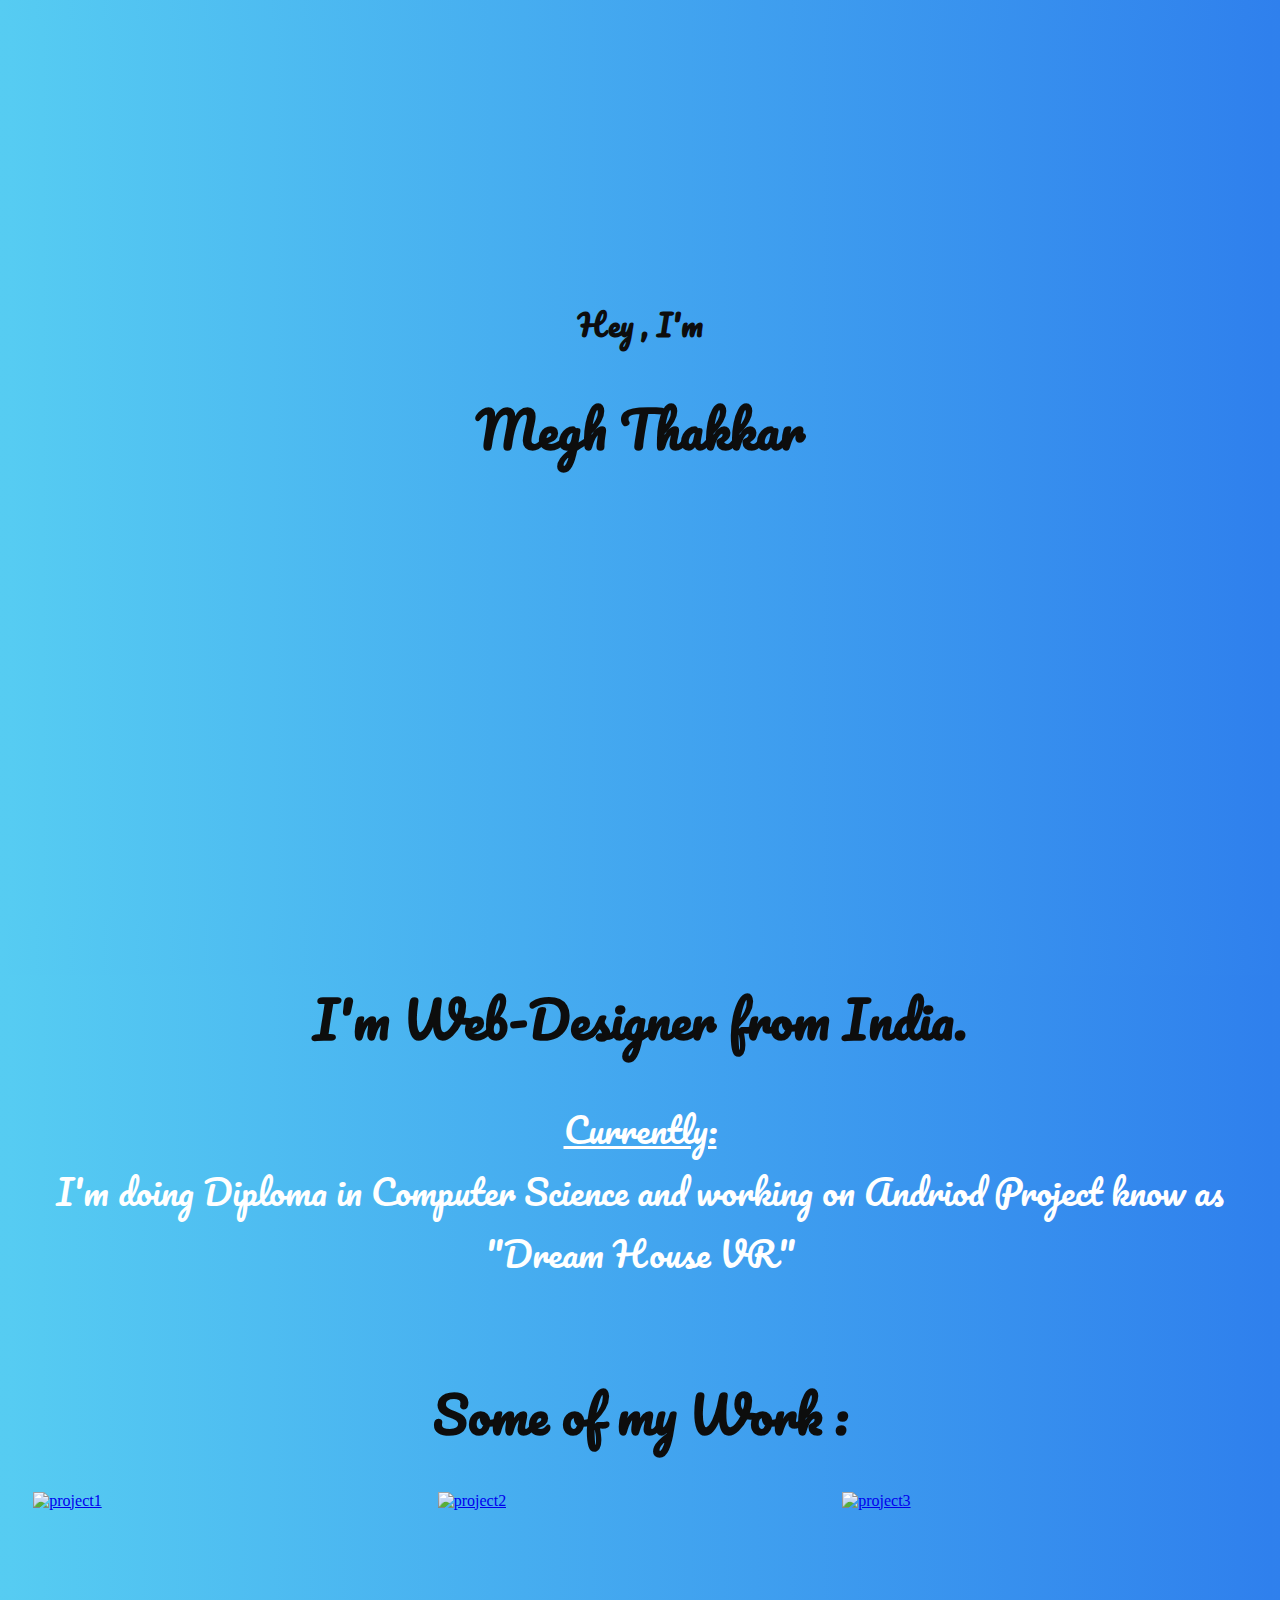
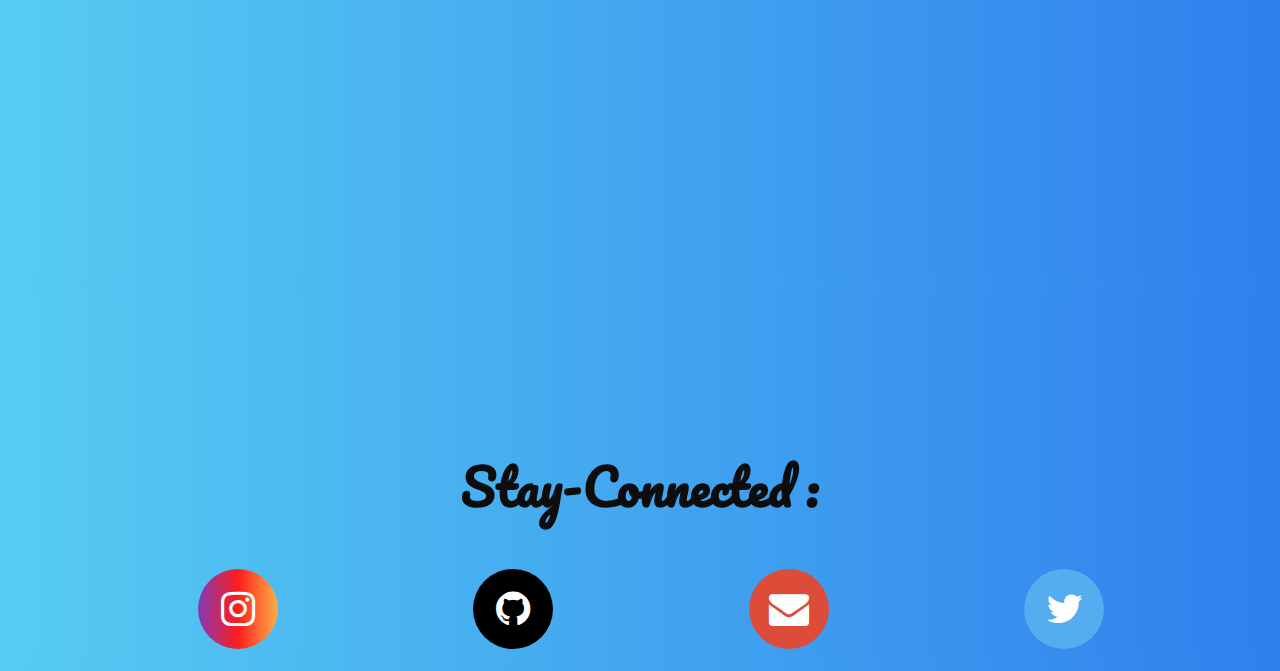
==== index.html @ 0ae3341e "Add files via upload" ====
<!DOCTYPE html>
<html>

<head>
	<!--Author:Megh Thakkar-->
	<!---version 1.0.0.0-->
	<meta name="keyword" content="megh,megh thakkar,Megh,Megh thakkar">
	<meta name="viewport" content="width=device-width, initial-scale=1.0 , user-scalable=no">
	<link rel="icon" href="https://raw.githubusercontent.com/meghthakkar98/aboutme/gh-pages/megh.png">
	<link rel="stylesheet" href="https://cdnjs.cloudflare.com/ajax/libs/font-awesome/4.7.0/css/font-awesome.min.css">
	<link href="https://fonts.googleapis.com/css?family=Open+Sans:300i|Pacifico|Source+Sans+Pro:600i" rel="stylesheet">
	<title> Megh Thakkar - Web Designer</title>
	<link rel="stylesheet" type="text/css"  media="screen and (min-width:960px)" href="style.css">
</head>

<body>
	<div class="sectOne sect"> 
		<div>
			<h1 class="myneH">Hey , I'm</h1>
			<h1 class="myneN">Megh Thakkar</h1>
		</div>
	</div>	
	 <div class="subSect">
		<h1 class="h1">I'm Web-Designer from India.</h1>
		<p class="info"><u>Currently:</u> <br>I'm doing Diploma in Computer Science and working on Andriod Project know as "Dream House VR"</p><br>

		<h1 class="h1">Some of my Work :</h1>
			
		<div class="pro">
  			<a target="_blank" href="https://meghthakkar98.github.io/LasVegas/">
      			<img class="img" src="https://s33.postimg.org/n5xy8mdu7/img1.png" alt="project1">
      		</a>	
  			<div class="over">
    			<div class="text">Blog</div>
  			</div>
		</div>
		
		<div class="pro">
  			<a target="_blank" href="http://neptunetelecom.co/">
      			<img class="img" src="https://s33.postimg.org/i7afu3hr3/img2.png" alt="project2">
  			</a>
  			<div class="over">
    			<div class="text">Project 1</div>
  			</div>
		</div>	

		<div class="pro">
  			<a target="_blank" href="https://meghthakkar98.github.io/LasVegas/">
    			<img class="img" src="https://s33.postimg.org/x8cqavngv/img3.png" alt="project3">
  			</a>
  			<div class="over">
    			<div class="text">About Me</div>
  			</div>
		</div>	
	</div>		
	<br>
		
    	<div class="subSect1" ><br><br>
    		<h1 class="hd2">Stay-Connected :</h1>
    		<div class="icon">
				<a class="icon fa fa-instagram" href="https://www.instagram.com/meghjt/?hl=en" title="Follow"></a> 
				<a class="icon fa fa-github" href="https://github.com/meghthakkar98?tab=repositories" title="see it"><a>
				<a class="icon fa fa-envelope" href="mailto:meghthakkar98@gmail.com" title="Mail me"></a>
				<a class="icon fa fa-twitter" href="https://twitter.com/meghthakkar12" title="Follow"></a>
			</div>
		</div>


		</div><br>
</body>

</html>
---- style.css ----
*
{
	margin:auto;
}
html,body
{
	height: 100%;
	background: linear-gradient(to right, #56ccf2, #2f80ed);
}
.sect
{
	height: 100%;
	background-size: cover;
	background-repeat: no-repeat;
	background-attachment: fixed; 
	background-position: center;
}

.subSect
{
	height: 100%;
	background: linear-gradient(to right, #56ccf2, #2f80ed);
}
.subSect1
{
	height: 40%;
	background: linear-gradient(to right, #56ccf2, #2f80ed);
}

.sectOne
{
	background-image: url("https://s1.postimg.org/1d6dr0kn1b/my2-min-min-min.jpg");
}

.fa
{
	padding: 20px;
	font-size: 40px;
	width: 40px;
	text-align: center;
	text-decoration: none;
	margin: 5px 2px;
	border-radius: 50%;
	margin-left: 15%;
}

.fa:hover
{
	opacity: 0.6;
	cursor: pointer;
}

.fa-github 
{
	background: #000000;
 	color: white;
}

.fa-twitter 
{
 	background: #55ACEE;
 	color: white;
}

.fa-instagram 
{
  	background: linear-gradient(to right, #833ab4, #fd1d1d, #fcb045);
 	color: white;
}

.fa-envelope 
{
 	background: #dd4b39;
 	color: white;
}

.myneH
{
	font-family: font-family: 'Open Sans', sans-serif;
	font-family: 'Pacifico', cursive;
	font-size:30px;
	color: #0d0d0d;
	text-align: center;
	padding-top: 22%;
}

.myneN
{
	font-family: 'Source Sans Pro', sans-serif;
	font-family: 'Pacifico', cursive;
	font-size:50px;
	color: #0d0d0d;
	text-align: center;
}

.p1
{
	font-family: 'Open Sans', sans-serif;
	color: #404040;
	font-size:18px;
	width: 25%;
	padding: 2%;
}

.h1
{
	font-family: 'Pacifico', cursive;
	font-size: 50px;
	text-align: center;
	color: #0d0d0d;
}

.hd2
{
	font-family: 'Pacifico', cursive;
	font-size: 50px;
	text-align: center;
	color: #0d0d0d;
	margin-top: 9%;	
}

.info
{
	font-family: 'Pacifico', cursive;
	font-size: 35px;
	text-align: center;
	color: #ffffff;
}

/* images 	*/

.pro 
{
	margin-left:2%;
 	position: relative;
 	width: 30%;
	float:left
}

.img 
{
 	display: in-block;
 	width: 100%;
 	height: auto;
}

.over 
{
 	position: absolute;
 	bottom: 0;
 	left: 0;
 	right: 0;
 	background-color: #ffffff;
 	overflow: hidden;
 	width: 0;
 	height: 100%;
 	transition: .5s ease;
 	opacity: 0.9;
}

.pro:hover .over
{
 	width: 100%;
}

.text 
{
 	white-space: nowrap; 
 	color: #000000;
 	font-size: 40px;
 	position: absolute;
  	overflow: hidden;
  	top: 50%;
  	left: 50%;
  	transform: translate(-50%, -50%);
  	font-family:  'Pacifico', cursive;
}
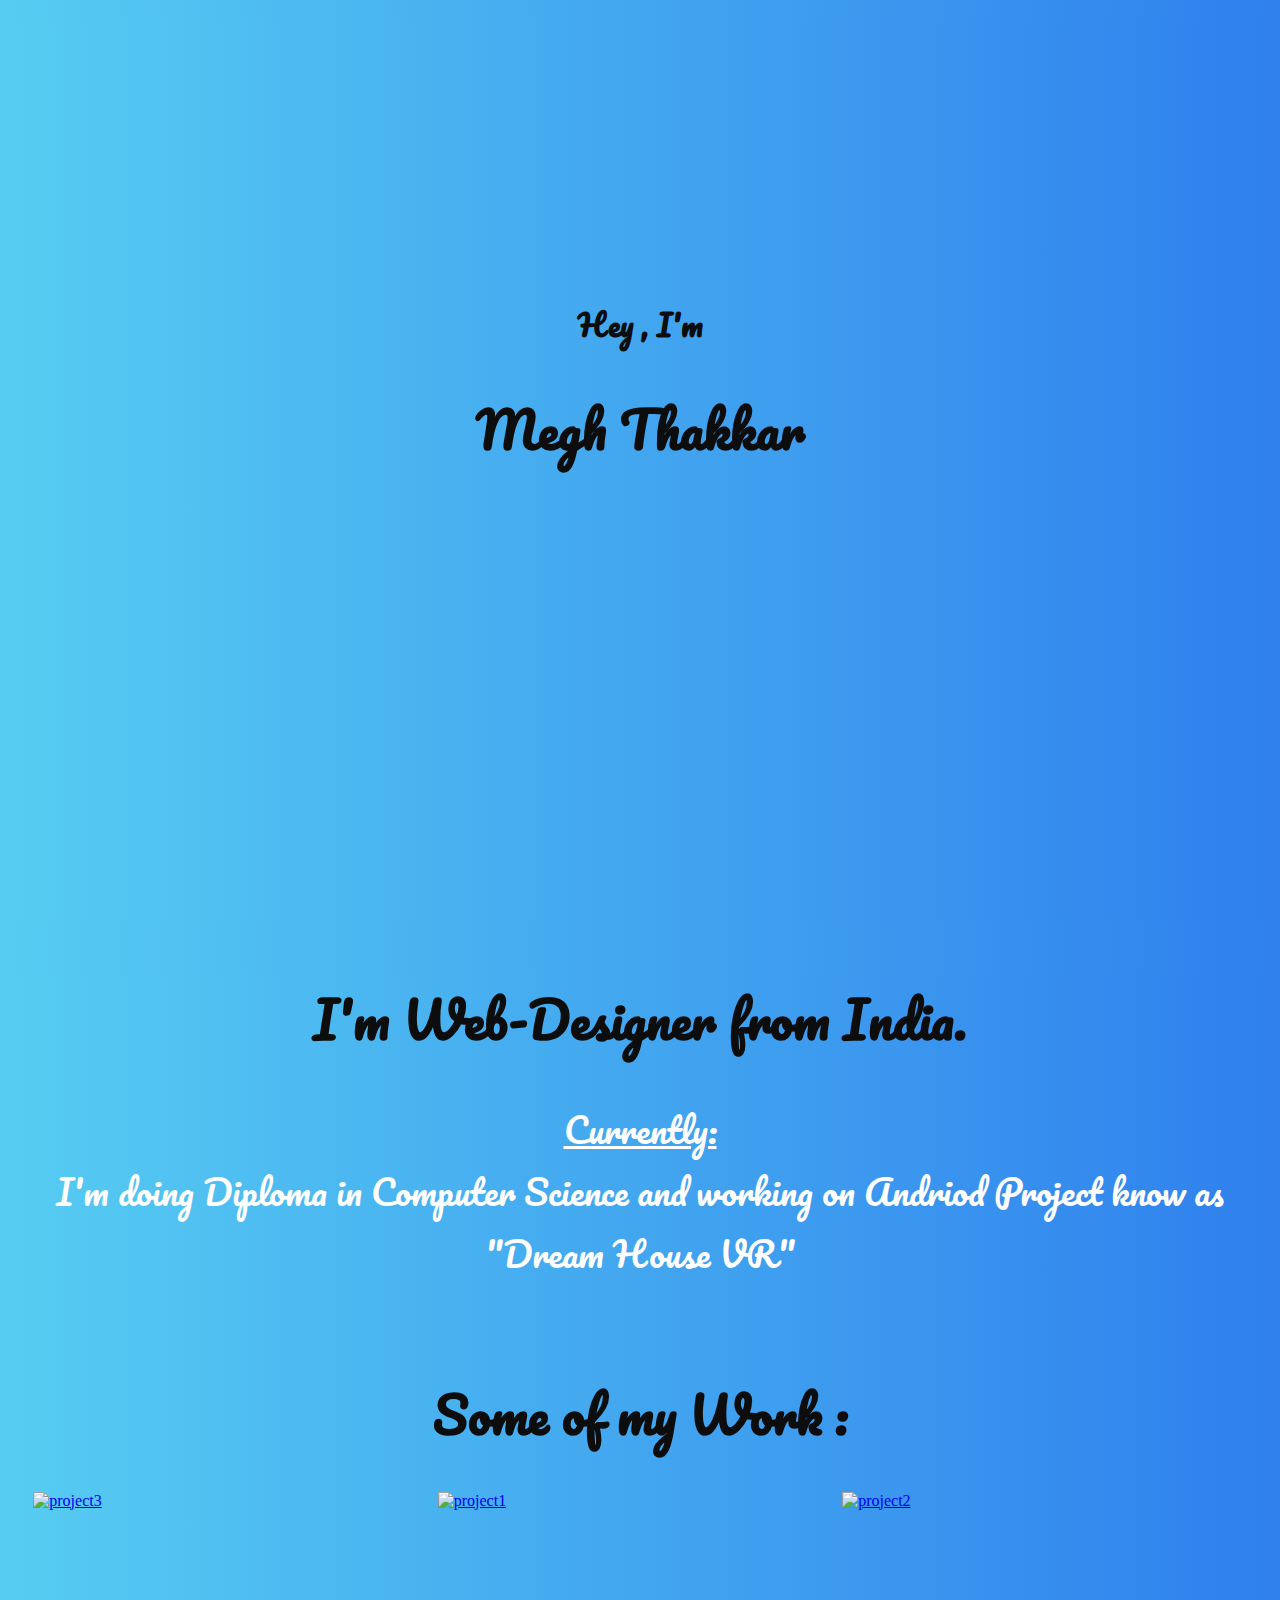
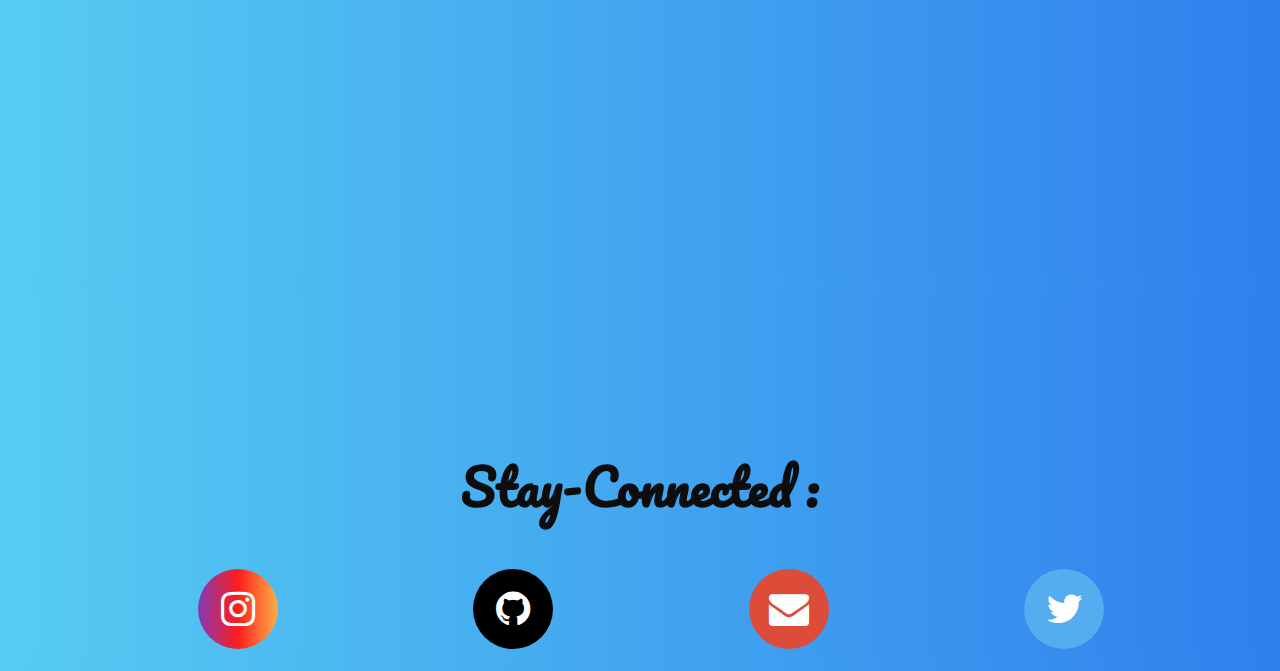
==== commit b4c02d9a: "Update index.html" ====
--- a/index.html
+++ b/index.html
@@ -10,29 +10,37 @@
 	<link rel="stylesheet" href="https://cdnjs.cloudflare.com/ajax/libs/font-awesome/4.7.0/css/font-awesome.min.css">
 	<link href="https://fonts.googleapis.com/css?family=Open+Sans:300i|Pacifico|Source+Sans+Pro:600i" rel="stylesheet">
 	<title> Megh Thakkar - Web Designer</title>
+	<link rel="stylesheet" type="text/css"  media="screen and (min-width:0px) and (max-width:959px)" href="small.css">
 	<link rel="stylesheet" type="text/css"  media="screen and (min-width:960px)" href="style.css">
 </head>
 
 <body>
 	<div class="sectOne sect"> 
-		<div>
 			<h1 class="myneH">Hey , I'm</h1>
 			<h1 class="myneN">Megh Thakkar</h1>
-		</div>
 	</div>	
 	 <div class="subSect">
 		<h1 class="h1">I'm Web-Designer from India.</h1>
 		<p class="info"><u>Currently:</u> <br>I'm doing Diploma in Computer Science and working on Andriod Project know as "Dream House VR"</p><br>
 
 		<h1 class="h1">Some of my Work :</h1>
-			
+		
 		<div class="pro">
+  			<a target="_blank" href="https://meghthakkar98.github.io/about/">
+    			<img class="img" src="https://s33.postimg.org/x8cqavngv/img3.png" alt="project3">
+  			</a>
+  			<div class="over">
+    			<div class="text">About me</div>
+  			</div>
+		</div>	
+
+		<div class="pro">
+			<div class="over">
+    			<div class="text">Blog</div>
+  			</div>
   			<a target="_blank" href="https://meghthakkar98.github.io/LasVegas/">
       			<img class="img" src="https://s33.postimg.org/n5xy8mdu7/img1.png" alt="project1">
       		</a>	
-  			<div class="over">
-    			<div class="text">Blog</div>
-  			</div>
 		</div>
 		
 		<div class="pro">
@@ -44,14 +52,6 @@
   			</div>
 		</div>	
 
-		<div class="pro">
-  			<a target="_blank" href="https://meghthakkar98.github.io/LasVegas/">
-    			<img class="img" src="https://s33.postimg.org/x8cqavngv/img3.png" alt="project3">
-  			</a>
-  			<div class="over">
-    			<div class="text">About Me</div>
-  			</div>
-		</div>	
 	</div>		
 	<br>
 		
@@ -69,4 +69,4 @@
 		</div><br>
 </body>
 
-</html>+</html>
--- a/small.css
+++ b/small.css
@@ -0,0 +1,212 @@
+*
+{
+	margin:auto;
+}
+html,body
+{
+	height: 100%;
+	background: linear-gradient(to right, #56ccf2, #2f80ed);
+}
+.sect
+{
+	height: 90%;
+	background-size: cover;
+	background-repeat: no-repeat;
+	background-attachment: fixed; 
+	background-position: center;
+}
+
+.subSect
+{
+	height: 100%;
+	background: linear-gradient(to right, #56ccf2, #2f80ed);
+}
+.subSect1
+{
+	height: 35%;
+	background: linear-gradient(to right, #56ccf2, #2f80ed);
+}
+
+.sectOne
+{
+	background-image: url("https://s8.postimg.org/8eam38gsl/pic2.png");
+}
+
+.myneH
+{
+	font-family: font-family: 'Open Sans', sans-serif;
+	font-family: 'Pacifico', cursive;
+	font-size:30px;
+	color: #0099ff;
+	text-align: center;
+	padding-top: 100%;
+	margin-right: 4%;
+}
+
+.myneN
+{
+	font-family: 'Source Sans Pro', sans-serif;
+	font-family: 'Pacifico', cursive;
+	font-size:30px;
+	color: #0099ff;
+	text-align: center;
+	margin-right: 4%;
+}
+
+
+.h1
+{
+	font-family: 'Pacifico', cursive;
+	font-size: 20px;
+	text-align: center;
+	color: #0d0d0d;
+}
+
+.hd2
+{
+	font-family: 'Pacifico', cursive;
+	font-size: 25px;
+	text-align: center;
+	color: #0d0d0d;
+	padding-top: 5%;	
+}
+
+.fa
+{
+	padding: 10px;
+	font-size: 20px;
+	width: 20px;
+	text-align: center;
+	text-decoration: none;
+	margin: 5px 2px;
+	border-radius: 50%;
+	margin-left: 9%;
+}
+
+@media only screen and (min-width: 0px)  and (max-width: 359px)
+{
+	.fa
+	{
+		margin-left: 9%;
+	}
+}
+
+@media only screen and (min-width: 360px) and (max-width: 413px)
+{
+	.fa
+	{
+		margin-left: 10%;
+	}	
+}
+
+@media only screen and (min-width: 414px) and (max-width: 767px)
+{
+	.fa
+	{
+		margin-left: 11%;
+	}
+}
+
+@media only screen and (max-width: 324px)
+{
+	.hd2
+	{
+		padding-top: 22%;
+	}
+
+}
+
+
+.fa-github 
+{
+	background: #000000;
+ 	color: white;
+}
+
+.fa-twitter 
+{
+ 	background: #55ACEE;
+ 	color: white;
+}
+
+.fa-instagram 
+{
+  	background: linear-gradient(to right, #833ab4, #fd1d1d, #fcb045);
+ 	color: white;
+}
+
+.fa-envelope 
+{
+ 	background: #dd4b39;
+ 	color: white;
+}
+
+.p1
+{
+	font-family: 'Open Sans', sans-serif;
+	color: #404040;
+	font-size:18px;
+	width: 25%;
+	padding: 2%;
+}
+
+.info
+{
+	font-family: 'Pacifico', cursive;
+	font-size:18px;
+	text-align: center;
+	color: #ffffff;
+}
+
+/* images 	*/
+
+.pro 
+{
+	margin-left:25%;
+	margin-top: 8%;
+ 	position: relative;
+ 	width: 50%;
+	float:left
+}
+
+.img 
+{
+ 	display: block;
+ 	width: 100%;
+ 	height: auto;
+ 	border-radius: 10%;
+}
+
+.over 
+{
+ 	position: absolute;
+ 	bottom: 0;
+ 	left: 0;
+ 	right: 0;
+ 	background-color: #ffffff;
+ 	overflow: hidden;
+ 	width: 0;
+ 	height: 100%;
+ 	transition: .5s ease;
+}
+
+.pro .over
+{
+	opacity: 0.4;
+ 	width: 100%;
+ 	border-radius: 10%;
+}
+
+.text 
+{
+ 	white-space: nowrap; 
+ 	color: #000000;
+ 	font-size: 25px;
+ 	font-style:bold;
+ 	position: absolute;
+  	overflow: hidden;
+  	top: 50%;
+  	left: 50%;
+  	transform: translate(-50%, -50%);
+  	font-family:  'Pacifico', cursive;
+}	
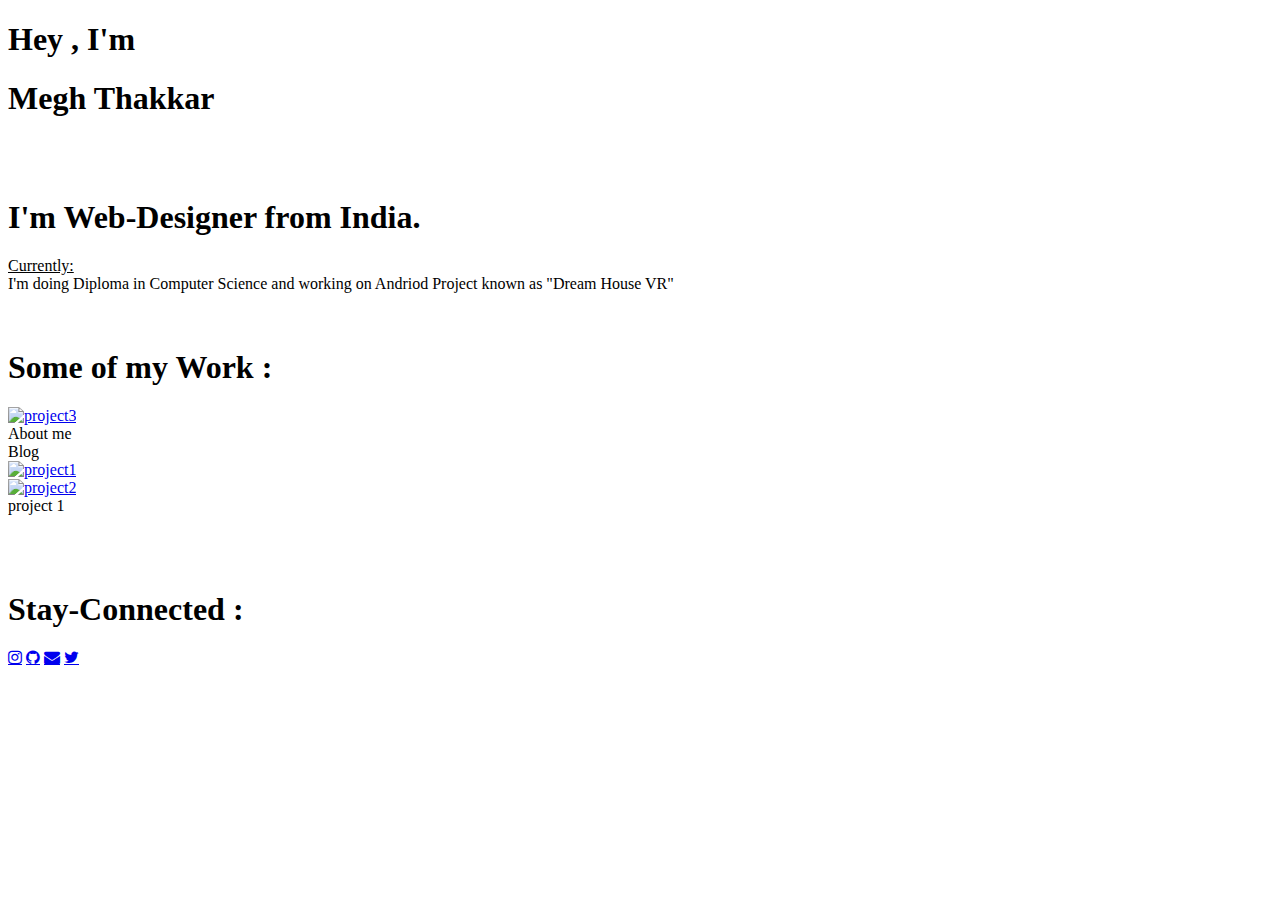
==== commit f5d70110: "Update index.html" ====
--- a/index.html
+++ b/index.html
@@ -10,18 +10,185 @@
 	<link rel="stylesheet" href="https://cdnjs.cloudflare.com/ajax/libs/font-awesome/4.7.0/css/font-awesome.min.css">
 	<link href="https://fonts.googleapis.com/css?family=Open+Sans:300i|Pacifico|Source+Sans+Pro:600i" rel="stylesheet">
 	<title> Megh Thakkar - Web Designer</title>
+	<style type="text/css">
+		@media only screen and (min-width: 0px)  and (max-width: 960px)
+		{
+			*
+{
+	margin:auto;
+}
+html,body
+{
+	height: 100%;
+	background: linear-gradient(to right, #56ccf2, #2f80ed);
+}
+.sect
+{
+	height: 100%;
+	background-size: cover;
+	background-repeat: no-repeat;
+	background-attachment: fixed; 
+	background-position: center;
+}
+
+.subSect
+{
+	height: 100%;
+	background: linear-gradient(to right, #56ccf2, #2f80ed);
+}
+.subSect1
+{
+	height: 40%;
+	background: linear-gradient(to right, #56ccf2, #2f80ed);
+}
+
+.sectOne
+{
+	background-image: url("https://s8.postimg.org/ksxe3iy05/pic1.png");	
+}
+
+.fa
+{
+	padding: 20px;
+	font-size: 40px;
+	width: 40px;
+	text-align: center;
+	text-decoration: none;
+	margin: 5px 2px;
+	border-radius: 50%;
+	margin-left: 15%;
+}
+
+.fa:hover
+{
+	cursor: pointer;
+	transform: scale(2,2);
+}
+
+.fa-github 
+{
+	background: #000000;
+ 	color: white;
+}
+
+.fa-twitter 
+{
+ 	background: #55ACEE;
+ 	color: white;
+}
+
+.fa-instagram 
+{
+  	background: linear-gradient(to right, #833ab4, #fd1d1d, #fcb045);
+ 	color: white;
+}
+
+.fa-envelope 
+{
+ 	background: #dd4b39;
+ 	color: white;
+}
+
+.myneH
+{
+	font-family: font-family: 'Open Sans', sans-serif;
+	font-family: 'Pacifico', cursive;
+	font-size:30px;
+	color: #f2f2f2;
+	text-align: center;
+	padding-top: 32%;
+	margin-right: 4%;
+}
+
+.myneN
+{
+	font-family: 'Source Sans Pro', sans-serif;
+	font-family: 'Pacifico', cursive;
+	font-size:50px;
+	color: #f2f2f2;
+	text-align: center;
+	margin-right: 4%;
+}
+
+.p1
+{
+	font-family: 'Open Sans', sans-serif;
+	color: #404040;
+	font-size:18px;
+	width: 25%;
+	padding: 2%;
+}
+
+.h1
+{
+	font-family: 'Pacifico', cursive;
+	font-size: 50px;
+	text-align: center;
+	color: #0d0d0d;
+}
+
+.hd2
+{
+	font-family: 'Pacifico', cursive;
+	font-size: 50px;
+	text-align: center;
+	color: #0d0d0d;
+	margin-top: 3%;	
+}
+
+.info
+{
+	font-family: 'Pacifico', cursive;
+	font-size: 30px;
+	text-align: center;
+	color: #ffffff;
+}
+
+/* images 	*/
+
+.pro 
+{
+	margin-left:2%;
+ 	position: relative;
+ 	width: 30%;
+	float:left
+}
+
+.img 
+{
+ 	display: in-block;
+ 	width: 100%;
+ 	height: auto;
+}
+
+
+.text 
+{
+	opacity: 0.8;
+ 	white-space: nowrap; 
+ 	color: #000000;
+ 	font-size: 30px;
+ 	position: absolute;
+  	overflow: hidden;
+  	top: 80%;
+  	left: 50%;
+  	transform: translate(-50%, -50%);
+  	font-family:  'Pacifico', cursive;
+}	
+		}
+	</style>
 	<link rel="stylesheet" type="text/css"  media="screen and (min-width:0px) and (max-width:959px)" href="small.css">
-	<link rel="stylesheet" type="text/css"  media="screen and (min-width:960px)" href="style.css">
 </head>
 
-<body>
-	<div class="sectOne sect"> 
+<body>	
+	<div class="sectOne sect">
 			<h1 class="myneH">Hey , I'm</h1>
 			<h1 class="myneN">Megh Thakkar</h1>
 	</div>	
+	<br>	
 	 <div class="subSect">
 		<h1 class="h1">I'm Web-Designer from India.</h1>
-		<p class="info"><u>Currently:</u> <br>I'm doing Diploma in Computer Science and working on Andriod Project know as "Dream House VR"</p><br>
+		<p class="info"><u>Currently:</u> <br>I'm doing Diploma in Computer Science and working on Andriod Project known as "Dream House VR"</p><br>
 
 		<h1 class="h1">Some of my Work :</h1>
 		
@@ -48,7 +215,7 @@
       			<img class="img" src="https://s33.postimg.org/i7afu3hr3/img2.png" alt="project2">
   			</a>
   			<div class="over">
-    			<div class="text">Project 1</div>
+    			<div class="text">project 1</div>
   			</div>
 		</div>	
 
--- a/small.css
+++ b/small.css
@@ -1,7 +1,8 @@
 *
-{
+{
 	margin:auto;
 }
+
 html,body
 {
 	height: 100%;
@@ -177,31 +178,18 @@
  	border-radius: 10%;
 }
 
-.over 
-{
- 	position: absolute;
- 	bottom: 0;
- 	left: 0;
- 	right: 0;
- 	background-color: #ffffff;
- 	overflow: hidden;
- 	width: 0;
- 	height: 100%;
- 	transition: .5s ease;
-}
-
 .pro .over
 {
-	opacity: 0.4;
- 	width: 100%;
+ 	width: 50%;
  	border-radius: 10%;
 }
 
 .text 
 {
+	opacity: 0.9;
  	white-space: nowrap; 
  	color: #000000;
- 	font-size: 25px;
+ 	font-size: 19px;
  	font-style:bold;
  	position: absolute;
   	overflow: hidden;
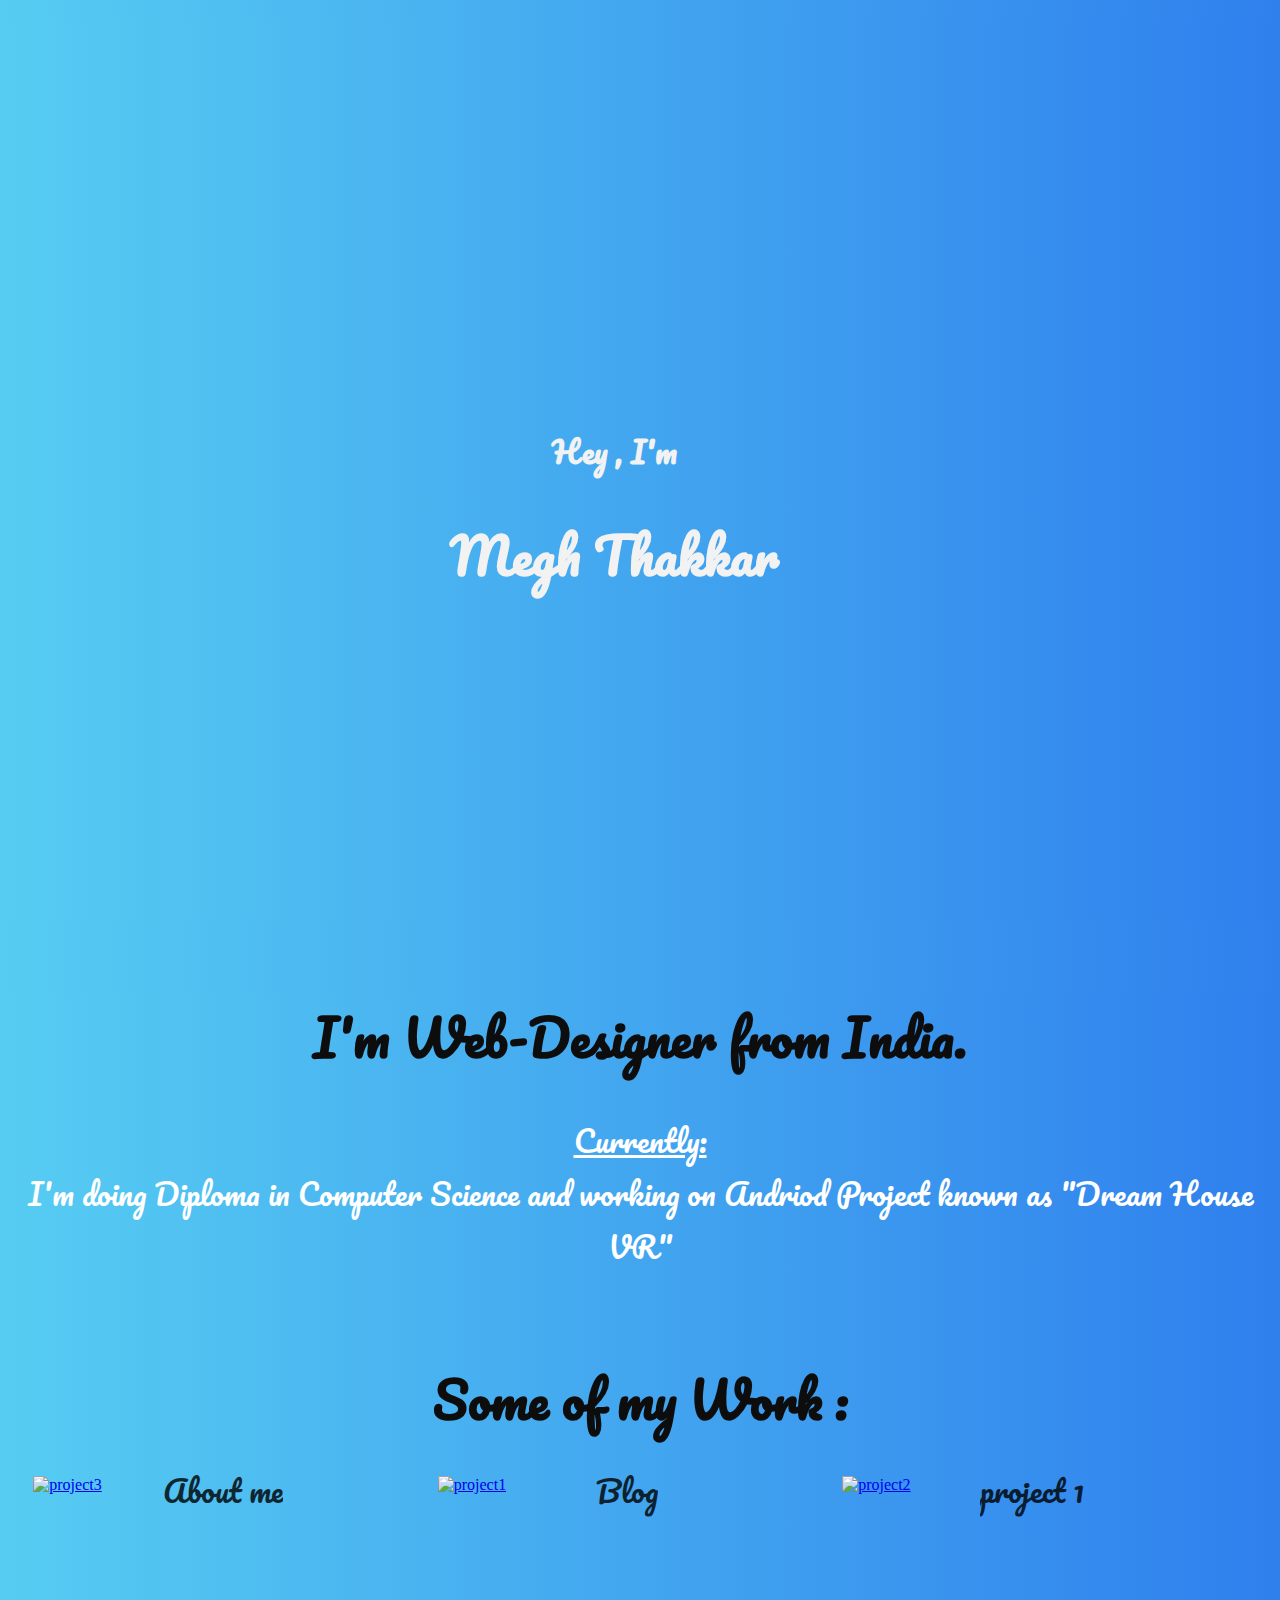
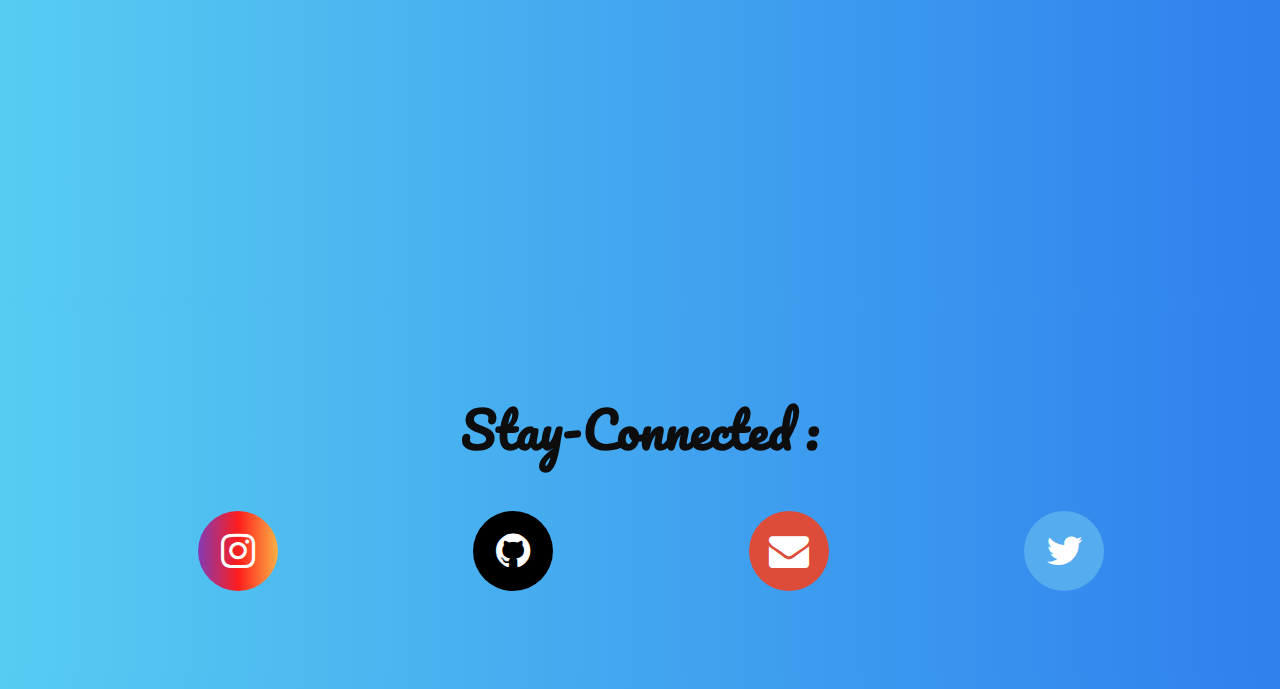
==== commit 64ac015d: "Update index.html" ====
--- a/index.html
+++ b/index.html
@@ -11,7 +11,7 @@
 	<link href="https://fonts.googleapis.com/css?family=Open+Sans:300i|Pacifico|Source+Sans+Pro:600i" rel="stylesheet">
 	<title> Megh Thakkar - Web Designer</title>
 	<style type="text/css">
-		@media only screen and (min-width: 0px)  and (max-width: 960px)
+		@media only screen and (min-width: 960px)
 		{
 			*
 {
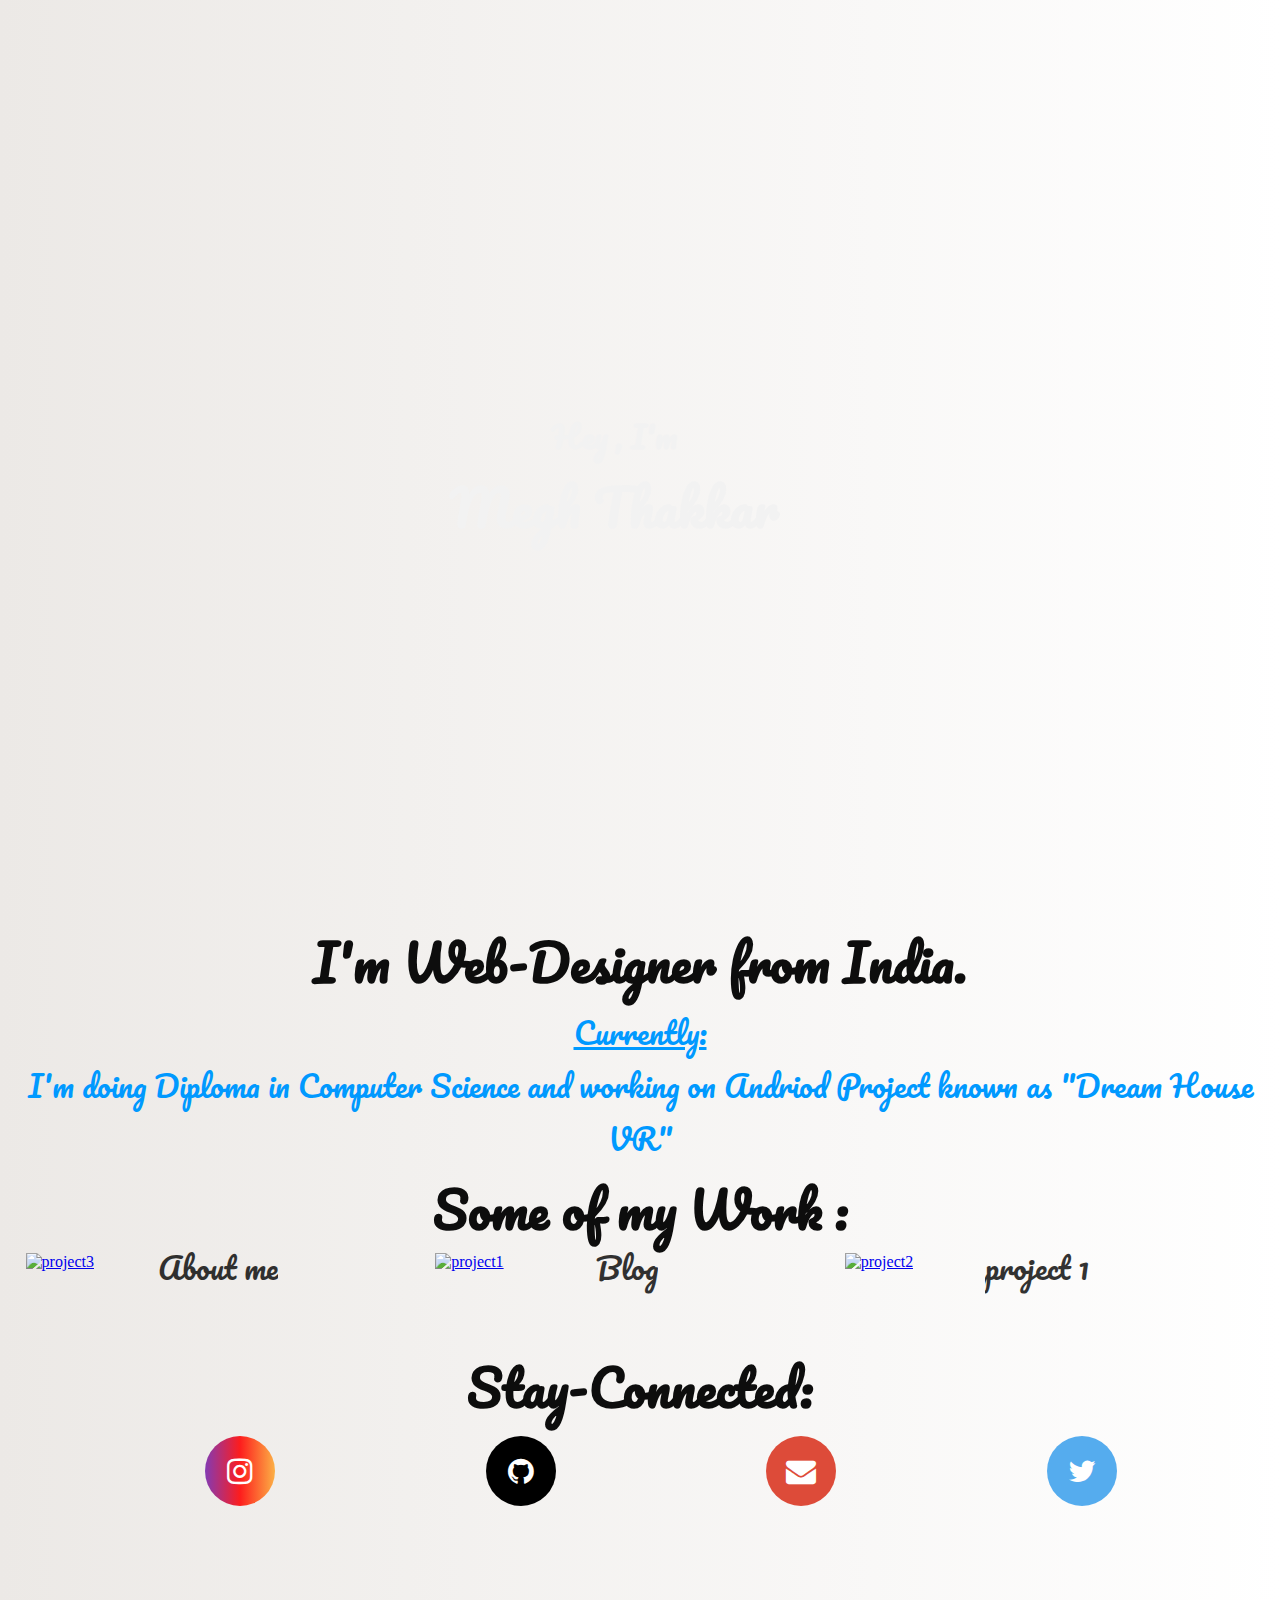
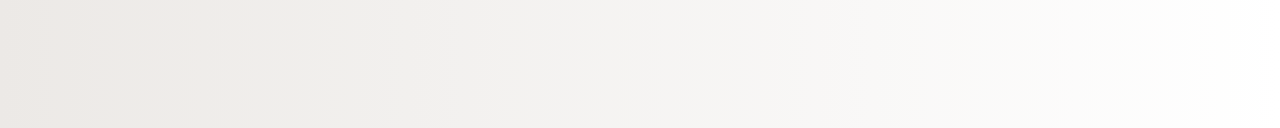
==== commit 18f34c71: "Update index.html" ====
--- a/index.html
+++ b/index.html
@@ -10,173 +10,7 @@
 	<link rel="stylesheet" href="https://cdnjs.cloudflare.com/ajax/libs/font-awesome/4.7.0/css/font-awesome.min.css">
 	<link href="https://fonts.googleapis.com/css?family=Open+Sans:300i|Pacifico|Source+Sans+Pro:600i" rel="stylesheet">
 	<title> Megh Thakkar - Web Designer</title>
-	<style type="text/css">
-		@media only screen and (min-width: 960px)
-		{
-			*
-{
-	margin:auto;
-}
-html,body
-{
-	height: 100%;
-	background: linear-gradient(to right, #56ccf2, #2f80ed);
-}
-.sect
-{
-	height: 100%;
-	background-size: cover;
-	background-repeat: no-repeat;
-	background-attachment: fixed; 
-	background-position: center;
-}
-
-.subSect
-{
-	height: 100%;
-	background: linear-gradient(to right, #56ccf2, #2f80ed);
-}
-.subSect1
-{
-	height: 40%;
-	background: linear-gradient(to right, #56ccf2, #2f80ed);
-}
-
-.sectOne
-{
-	background-image: url("https://s8.postimg.org/ksxe3iy05/pic1.png");	
-}
-
-.fa
-{
-	padding: 20px;
-	font-size: 40px;
-	width: 40px;
-	text-align: center;
-	text-decoration: none;
-	margin: 5px 2px;
-	border-radius: 50%;
-	margin-left: 15%;
-}
-
-.fa:hover
-{
-	cursor: pointer;
-	transform: scale(2,2);
-}
-
-.fa-github 
-{
-	background: #000000;
- 	color: white;
-}
-
-.fa-twitter 
-{
- 	background: #55ACEE;
- 	color: white;
-}
-
-.fa-instagram 
-{
-  	background: linear-gradient(to right, #833ab4, #fd1d1d, #fcb045);
- 	color: white;
-}
-
-.fa-envelope 
-{
- 	background: #dd4b39;
- 	color: white;
-}
-
-.myneH
-{
-	font-family: font-family: 'Open Sans', sans-serif;
-	font-family: 'Pacifico', cursive;
-	font-size:30px;
-	color: #f2f2f2;
-	text-align: center;
-	padding-top: 32%;
-	margin-right: 4%;
-}
-
-.myneN
-{
-	font-family: 'Source Sans Pro', sans-serif;
-	font-family: 'Pacifico', cursive;
-	font-size:50px;
-	color: #f2f2f2;
-	text-align: center;
-	margin-right: 4%;
-}
-
-.p1
-{
-	font-family: 'Open Sans', sans-serif;
-	color: #404040;
-	font-size:18px;
-	width: 25%;
-	padding: 2%;
-}
-
-.h1
-{
-	font-family: 'Pacifico', cursive;
-	font-size: 50px;
-	text-align: center;
-	color: #0d0d0d;
-}
-
-.hd2
-{
-	font-family: 'Pacifico', cursive;
-	font-size: 50px;
-	text-align: center;
-	color: #0d0d0d;
-	margin-top: 3%;	
-}
-
-.info
-{
-	font-family: 'Pacifico', cursive;
-	font-size: 30px;
-	text-align: center;
-	color: #ffffff;
-}
-
-/* images 	*/
-
-.pro 
-{
-	margin-left:2%;
- 	position: relative;
- 	width: 30%;
-	float:left
-}
-
-.img 
-{
- 	display: in-block;
- 	width: 100%;
- 	height: auto;
-}
-
-
-.text 
-{
-	opacity: 0.8;
- 	white-space: nowrap; 
- 	color: #000000;
- 	font-size: 30px;
- 	position: absolute;
-  	overflow: hidden;
-  	top: 80%;
-  	left: 50%;
-  	transform: translate(-50%, -50%);
-  	font-family:  'Pacifico', cursive;
-}	
-		}
-	</style>
+	<link rel="stylesheet" type="text/css"  media="screen and (min-width:960px)" href="style.css">
 	<link rel="stylesheet" type="text/css"  media="screen and (min-width:0px) and (max-width:959px)" href="small.css">
 </head>
 
@@ -186,15 +20,16 @@
 			<h1 class="myneN">Megh Thakkar</h1>
 	</div>	
 	<br>	
-	 <div class="subSect">
+	<div class="subSect">
 		<h1 class="h1">I'm Web-Designer from India.</h1>
-		<p class="info"><u>Currently:</u> <br>I'm doing Diploma in Computer Science and working on Andriod Project known as "Dream House VR"</p><br>
+		<p class="info"><u>Currently:</u> <br>I'm doing Diploma in Computer Science and working on Andriod Project known as "Dream House VR"</p>
+
 
 		<h1 class="h1">Some of my Work :</h1>
 		
 		<div class="pro">
   			<a target="_blank" href="https://meghthakkar98.github.io/about/">
-    			<img class="img" src="https://s33.postimg.org/x8cqavngv/img3.png" alt="project3">
+    			<img class="img" src="https://s8.postimg.org/gia1nf511/img3.png" alt="project3">
   			</a>
   			<div class="over">
     			<div class="text">About me</div>
@@ -206,34 +41,28 @@
     			<div class="text">Blog</div>
   			</div>
   			<a target="_blank" href="https://meghthakkar98.github.io/LasVegas/">
-      			<img class="img" src="https://s33.postimg.org/n5xy8mdu7/img1.png" alt="project1">
+      			<img class="img" src="https://s8.postimg.org/6xqf0j09h/img1.png" alt="project1">
       		</a>	
 		</div>
 		
 		<div class="pro">
   			<a target="_blank" href="http://neptunetelecom.co/">
-      			<img class="img" src="https://s33.postimg.org/i7afu3hr3/img2.png" alt="project2">
+      			<img class="img" src="https://s8.postimg.org/rhv8z0nqd/img2.png" alt="project2">
   			</a>
   			<div class="over">
     			<div class="text">project 1</div>
   			</div>
 		</div>	
-
-	</div>		
-	<br>
-		
-    	<div class="subSect1" ><br><br>
-    		<h1 class="hd2">Stay-Connected :</h1>
-    		<div class="icon">
-				<a class="icon fa fa-instagram" href="https://www.instagram.com/meghjt/?hl=en" title="Follow"></a> 
+		<br><br><br><br><br>
+			<div class="bot">
+    				<h1 class="hd2">Stay-Connected:</h1>
+    				<a class="icon fa fa-instagram" href="https://www.instagram.com/meghjt/?hl=en" title="Follow"></a> 
 				<a class="icon fa fa-github" href="https://github.com/meghthakkar98?tab=repositories" title="see it"><a>
 				<a class="icon fa fa-envelope" href="mailto:meghthakkar98@gmail.com" title="Mail me"></a>
 				<a class="icon fa fa-twitter" href="https://twitter.com/meghthakkar12" title="Follow"></a>
 			</div>
-		</div>
+	</div>		
+	
 
-
-		</div><br>
 </body>
-
 </html>
--- a/style.css
+++ b/style.css
@@ -0,0 +1,162 @@
+*{
+	margin:auto;
+}
+
+html,body
+{
+	height: 100%;
+	 background: linear-gradient(to right, #ece9e6, #ffffff); 
+}
+.sect
+{
+	height: 100%;
+	background-size: cover;
+	background-repeat: no-repeat;
+	background-attachment: fixed; 
+	background-position: center;
+}
+
+.subSect
+{
+	height: 90%;
+	 background: linear-gradient(to right, #ece9e6, #ffffff); 
+}
+.subSect1
+{
+	height: 40%;
+	 background: linear-gradient(to right, #ece9e6, #ffffff); 
+}
+
+.sectOne
+{
+	background-image: url("https://s8.postimg.org/ksxe3iy05/pic1.png");	
+}
+
+.fa
+{
+	padding-bottom: 13%;
+	padding: 20px;
+	font-size: 30px;
+	width: 30px;
+	text-align: center;
+	text-decoration: none;
+	margin: 5px 2px;
+	border-radius: 50%;
+	margin-left: 16%;
+}
+
+.fa:hover
+{
+	cursor: pointer;
+	transform: scale(1.5,1.5);
+}
+
+.fa-github 
+{
+	background: #000000;
+ 	color: white;
+}
+
+.fa-twitter 
+{
+ 	background: #55ACEE;
+ 	color: white;
+}
+
+.fa-instagram 
+{
+  	background: linear-gradient(to right, #833ab4, #fd1d1d, #fcb045);
+ 	color: white;
+}
+
+.fa-envelope 
+{
+ 	background: #dd4b39;
+ 	color: white;
+}
+
+.myneH
+{
+	font-family: font-family: 'Open Sans', sans-serif;
+	font-family: 'Pacifico', cursive;
+	font-size:30px;
+	color: #f2f2f2;
+	text-align: center;
+	padding-top: 32%;
+	margin-right: 4%;
+}
+
+.myneN
+{
+	font-family: 'Source Sans Pro', sans-serif;
+	font-family: 'Pacifico', cursive;
+	font-size:50px;
+	color: #f2f2f2;
+	text-align: center;
+	margin-right: 4%;
+}
+
+.p1
+{
+	font-family: 'Open Sans', sans-serif;
+	color: #404040;
+	font-size:18px;
+	width: 25%;
+	padding: 2%;
+}
+
+.h1
+{
+	font-family: 'Pacifico', cursive;
+	font-size: 50px;
+	text-align: center;
+	color: #0d0d0d;
+}
+
+.hd2
+{
+	font-family: 'Pacifico', cursive;
+	font-size: 50px;
+	text-align: center;
+	color: #0d0d0d;	
+}
+
+.info
+{
+	font-family: 'Pacifico', cursive;
+	font-size: 30px;
+	text-align: center;
+	color: #0099ff;
+}
+
+/* images 	*/
+
+.pro 
+{
+	margin-left:2%;
+ 	position: relative;
+ 	width: 30%;
+	float:left
+}
+
+.img 
+{
+ 	display: in-block;
+ 	width: 100%;
+ 	height: auto;
+}
+
+
+.text 
+{
+	opacity: 0.8;
+ 	white-space: nowrap; 
+ 	color: #000000;
+ 	font-size: 30px;
+ 	position: absolute;
+  	overflow: hidden;
+  	top: 80%;
+  	left: 50%;
+  	transform: translate(-50%, -50%);
+  	font-family:  'Pacifico', cursive;
+}	
--- a/small.css
+++ b/small.css
@@ -1,12 +1,12 @@
 *
-{
+{
 	margin:auto;
 }
 
 html,body
 {
 	height: 100%;
-	background: linear-gradient(to right, #56ccf2, #2f80ed);
+	 background: linear-gradient(to right, #ece9e6, #ffffff); 
 }
 .sect
 {
@@ -20,12 +20,12 @@
 .subSect
 {
 	height: 100%;
-	background: linear-gradient(to right, #56ccf2, #2f80ed);
+	 background: linear-gradient(to right, #ece9e6, #ffffff); 
 }
 .subSect1
 {
 	height: 35%;
-	background: linear-gradient(to right, #56ccf2, #2f80ed);
+	 background: linear-gradient(to right, #ece9e6, #ffffff); 
 }
 
 .sectOne
@@ -58,7 +58,7 @@
 .h1
 {
 	font-family: 'Pacifico', cursive;
-	font-size: 20px;
+	font-size: 28px;
 	text-align: center;
 	color: #0d0d0d;
 }
@@ -66,7 +66,7 @@
 .hd2
 {
 	font-family: 'Pacifico', cursive;
-	font-size: 25px;
+	font-size: 28px;
 	text-align: center;
 	color: #0d0d0d;
 	padding-top: 5%;	
@@ -75,13 +75,12 @@
 .fa
 {
 	padding: 10px;
-	font-size: 20px;
+	font-size: 28px;
 	width: 20px;
 	text-align: center;
 	text-decoration: none;
 	margin: 5px 2px;
 	border-radius: 50%;
-	margin-left: 9%;
 }
 
 @media only screen and (min-width: 0px)  and (max-width: 359px)
@@ -96,15 +95,15 @@
 {
 	.fa
 	{
-		margin-left: 10%;
+		margin-left: 10.5%;
 	}	
 }
 
-@media only screen and (min-width: 414px) and (max-width: 767px)
+@media only screen and (min-width: 414px) and (max-width: 959px)
 {
 	.fa
 	{
-		margin-left: 11%;
+		margin-left: 11.5%;
 	}
 }
 
@@ -154,9 +153,10 @@
 .info
 {
 	font-family: 'Pacifico', cursive;
-	font-size:18px;
-	text-align: center;
-	color: #ffffff;
+	font-size:22px;
+	text-align: center;
+	color: #0099ff;
+	margin: auto;
 }
 
 /* images 	*/
@@ -193,7 +193,7 @@
  	font-style:bold;
  	position: absolute;
   	overflow: hidden;
-  	top: 50%;
+  	top: 80%;
   	left: 50%;
   	transform: translate(-50%, -50%);
   	font-family:  'Pacifico', cursive;
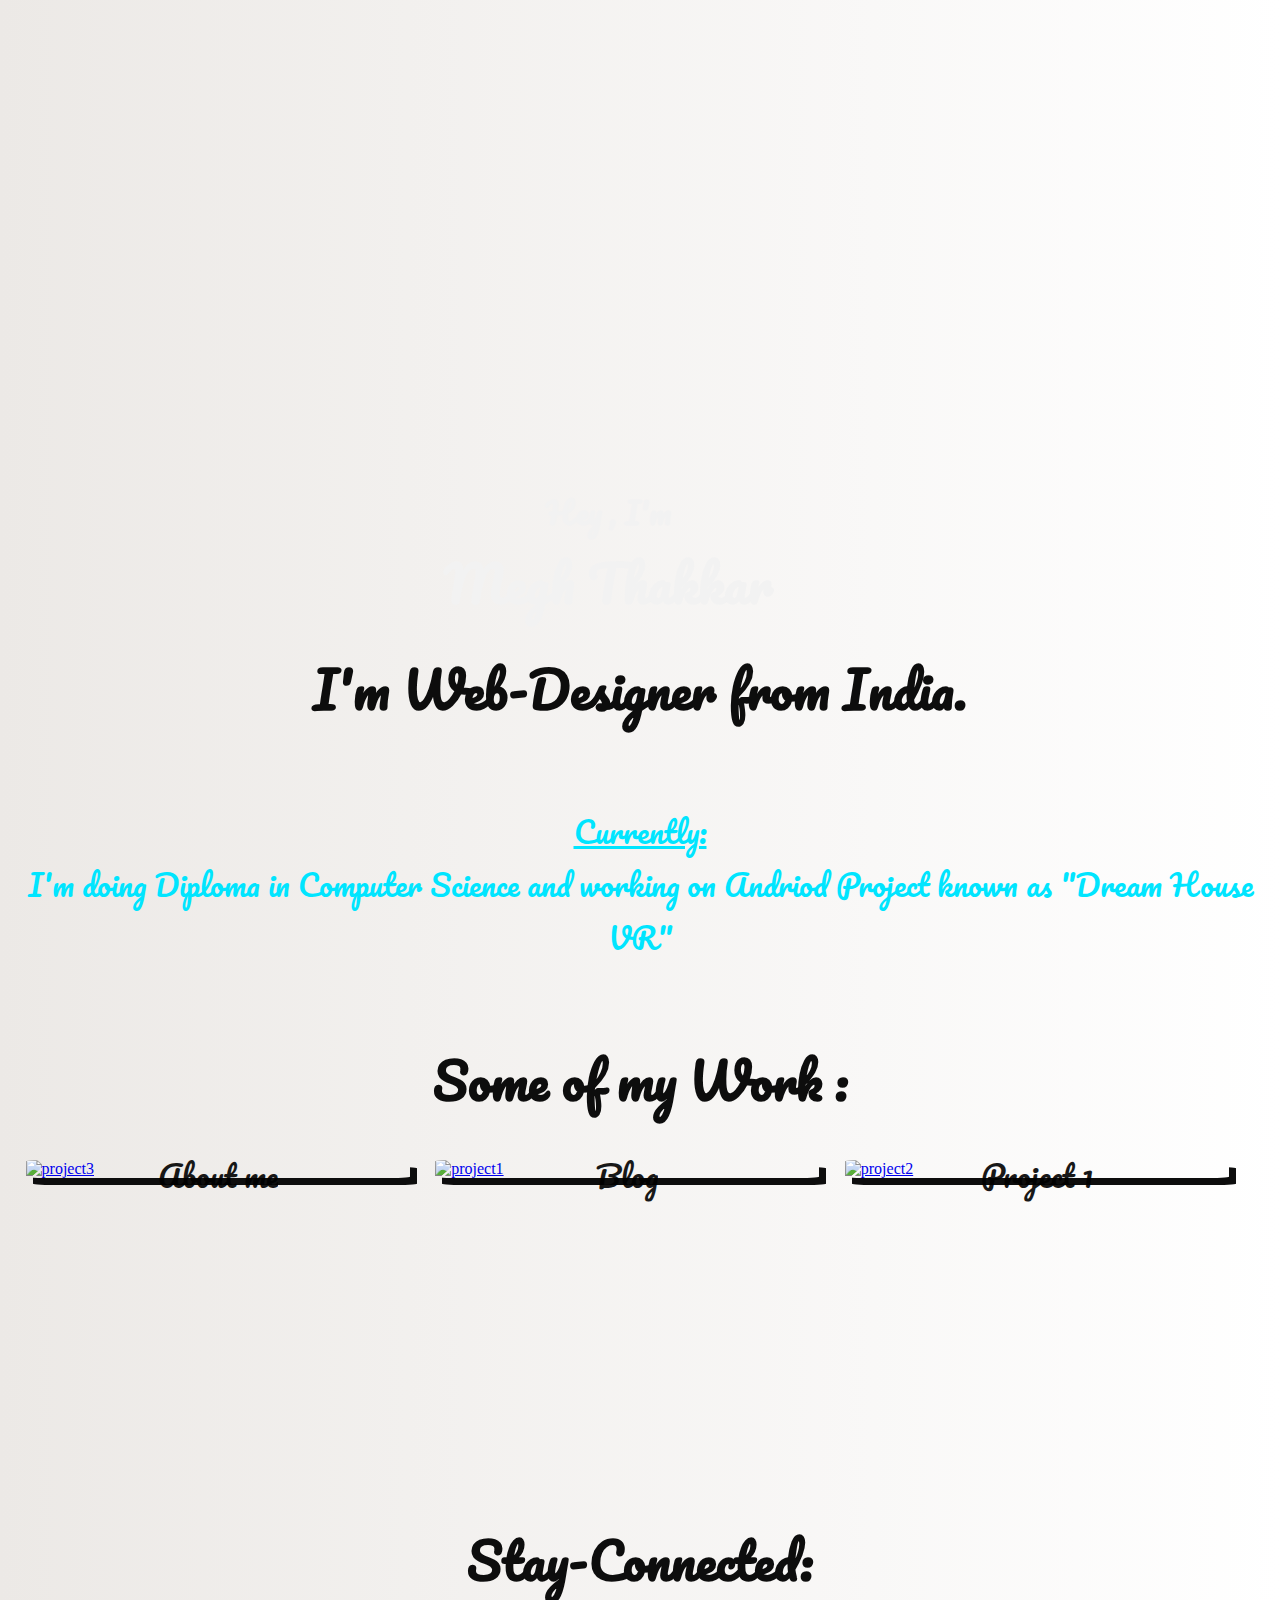
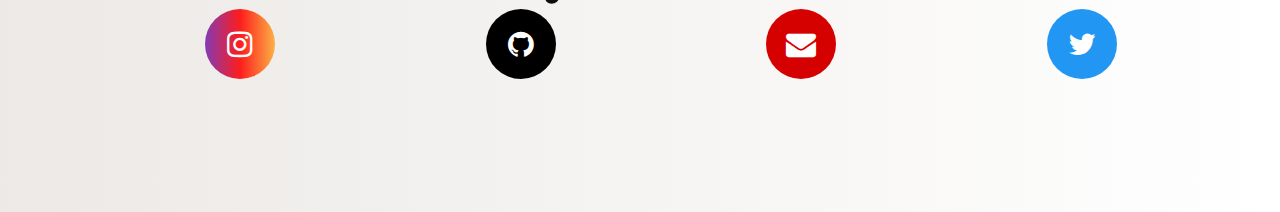
==== commit f8314ee7: "Update index.html" ====
--- a/index.html
+++ b/index.html
@@ -8,10 +8,11 @@
 	<meta name="viewport" content="width=device-width, initial-scale=1.0 , user-scalable=no">
 	<link rel="icon" href="https://raw.githubusercontent.com/meghthakkar98/aboutme/gh-pages/megh.png">
 	<link rel="stylesheet" href="https://cdnjs.cloudflare.com/ajax/libs/font-awesome/4.7.0/css/font-awesome.min.css">
-	<link href="https://fonts.googleapis.com/css?family=Open+Sans:300i|Pacifico|Source+Sans+Pro:600i" rel="stylesheet">
+	<link href="https://fonts.googleapis.com/css?family=Open+Sans:300i|Pacifico|Average+Sans|Source+Sans+Pro:600i" rel="stylesheet">
 	<title> Megh Thakkar - Web Designer</title>
 	<link rel="stylesheet" type="text/css"  media="screen and (min-width:960px)" href="style.css">
 	<link rel="stylesheet" type="text/css"  media="screen and (min-width:0px) and (max-width:959px)" href="small.css">
+
 </head>
 
 <body>	
@@ -22,10 +23,13 @@
 	<br>	
 	<div class="subSect">
 		<h1 class="h1">I'm Web-Designer from India.</h1>
+		<br><br><br><br>
+		
 		<p class="info"><u>Currently:</u> <br>I'm doing Diploma in Computer Science and working on Andriod Project known as "Dream House VR"</p>
 
 
-		<h1 class="h1">Some of my Work :</h1>
+		<br><br><br><br>
+		<h1 class="h1">Some of my Work :</h1><br><br>
 		
 		<div class="pro">
   			<a target="_blank" href="https://meghthakkar98.github.io/about/">
@@ -37,12 +41,12 @@
 		</div>	
 
 		<div class="pro">
-			<div class="over">
-    			<div class="text">Blog</div>
-  			</div>
   			<a target="_blank" href="https://meghthakkar98.github.io/LasVegas/">
       			<img class="img" src="https://s8.postimg.org/6xqf0j09h/img1.png" alt="project1">
-      		</a>	
+      		</a>
+      		<div class="over">
+    			<div class="text">Blog</div>
+  			</div>	
 		</div>
 		
 		<div class="pro">
@@ -50,16 +54,16 @@
       			<img class="img" src="https://s8.postimg.org/rhv8z0nqd/img2.png" alt="project2">
   			</a>
   			<div class="over">
-    			<div class="text">project 1</div>
+    			<div class="text">Project 1</div>
   			</div>
 		</div>	
-		<br><br><br><br><br>
+		<br><br>
 			<div class="bot">
-    				<h1 class="hd2">Stay-Connected:</h1>
+    			<h1 class="hd2">Stay-Connected:</h1>
     				<a class="icon fa fa-instagram" href="https://www.instagram.com/meghjt/?hl=en" title="Follow"></a> 
-				<a class="icon fa fa-github" href="https://github.com/meghthakkar98?tab=repositories" title="see it"><a>
-				<a class="icon fa fa-envelope" href="mailto:meghthakkar98@gmail.com" title="Mail me"></a>
-				<a class="icon fa fa-twitter" href="https://twitter.com/meghthakkar12" title="Follow"></a>
+					<a class="icon fa fa-github" href="https://github.com/meghthakkar98?tab=repositories" title="see it"><a>
+					<a class="icon fa fa-envelope" href="mailto:meghthakkar98@gmail.com" title="Mail me"></a>
+					<a class="icon fa fa-twitter" href="https://twitter.com/meghthakkar12" title="Follow"></a>
 			</div>
 	</div>		
 	
--- a/style.css
+++ b/style.css
@@ -1,14 +1,17 @@
 *{
-	margin:auto;
+	margin: 0;
+
 }
-
-html,body
+body
 {
-	height: 100%;
-	 background: linear-gradient(to right, #ece9e6, #ffffff); 
+	margin:0;
+	padding: 0;
+	background: linear-gradient(to right, #ece9e6, #ffffff); 
 }
 .sect
 {
+	
+	width: 100%;	
 	height: 100%;
 	background-size: cover;
 	background-repeat: no-repeat;
@@ -18,13 +21,8 @@
 
 .subSect
 {
-	height: 90%;
-	 background: linear-gradient(to right, #ece9e6, #ffffff); 
-}
-.subSect1
-{
-	height: 40%;
-	 background: linear-gradient(to right, #ece9e6, #ffffff); 
+	
+	background: linear-gradient(to right, #ece9e6, #ffffff); 
 }
 
 .sectOne
@@ -34,7 +32,6 @@
 
 .fa
 {
-	padding-bottom: 13%;
 	padding: 20px;
 	font-size: 30px;
 	width: 30px;
@@ -59,7 +56,7 @@
 
 .fa-twitter 
 {
- 	background: #55ACEE;
+ 	background: rgb(33, 150, 243);
  	color: white;
 }
 
@@ -71,7 +68,7 @@
 
 .fa-envelope 
 {
- 	background: #dd4b39;
+ 	background: rgb(213, 0, 0);
  	color: white;
 }
 
@@ -82,8 +79,8 @@
 	font-size:30px;
 	color: #f2f2f2;
 	text-align: center;
-	padding-top: 32%;
-	margin-right: 4%;
+	padding-top: 38%;
+	margin-right: 4.9%;
 }
 
 .myneN
@@ -93,7 +90,7 @@
 	font-size:50px;
 	color: #f2f2f2;
 	text-align: center;
-	margin-right: 4%;
+	margin-right: 4.9%;
 }
 
 .p1
@@ -119,6 +116,7 @@
 	font-size: 50px;
 	text-align: center;
 	color: #0d0d0d;	
+	margin-top: 15%;
 }
 
 .info
@@ -126,7 +124,7 @@
 	font-family: 'Pacifico', cursive;
 	font-size: 30px;
 	text-align: center;
-	color: #0099ff;
+	color: rgb(0, 229, 255);
 }
 
 /* images 	*/
@@ -141,15 +139,20 @@
 
 .img 
 {
- 	display: in-block;
+ 	display: block;
  	width: 100%;
  	height: auto;
+ 	border-radius: 7%;
+ 	box-shadow: 7px 7px #0d0d0d;
 }
-
+ .img:hover
+ {
+ 	transform: scale(1.05,1.05);
+ }
 
 .text 
 {
-	opacity: 0.8;
+	opacity: 0.9;
  	white-space: nowrap; 
  	color: #000000;
  	font-size: 30px;
@@ -160,3 +163,8 @@
   	transform: translate(-50%, -50%);
   	font-family:  'Pacifico', cursive;
 }	
+.bot
+{
+	padding-top: 10%;
+	padding-bottom: 10%;
+}
--- a/small.css
+++ b/small.css
@@ -1,46 +1,41 @@
 *
-{
-	margin:auto;
+{
+	margin:0;
 }
 
-html,body
+body
 {
 	height: 100%;
-	 background: linear-gradient(to right, #ece9e6, #ffffff); 
+	background: linear-gradient(to right, #ece9e6, #ffffff); 
 }
 .sect
 {
-	height: 90%;
+	width: 100%;
+	height: 100%;
 	background-size: cover;
-	background-repeat: no-repeat;
 	background-attachment: fixed; 
 	background-position: center;
+}
+
+.sectOne
+{
+	background-image: url("https://s13.postimg.org/rh8jtzvw7/20171224_164826.jpg");
 }
 
 .subSect
 {
 	height: 100%;
-	 background: linear-gradient(to right, #ece9e6, #ffffff); 
-}
-.subSect1
-{
-	height: 35%;
-	 background: linear-gradient(to right, #ece9e6, #ffffff); 
-}
-
-.sectOne
-{
-	background-image: url("https://s8.postimg.org/8eam38gsl/pic2.png");
+	background: linear-gradient(to right, #ece9e6, #ffffff); 
 }
 
 .myneH
 {
-	font-family: font-family: 'Open Sans', sans-serif;
+	font-family:'Open Sans', sans-serif;
 	font-family: 'Pacifico', cursive;
 	font-size:30px;
-	color: #0099ff;
+	color: rgb(3, 169, 244);
 	text-align: center;
-	padding-top: 100%;
+	padding-top: 135%;
 	margin-right: 4%;
 }
 
@@ -49,7 +44,7 @@
 	font-family: 'Source Sans Pro', sans-serif;
 	font-family: 'Pacifico', cursive;
 	font-size:30px;
-	color: #0099ff;
+	color: rgb(3, 169, 244);
 	text-align: center;
 	margin-right: 4%;
 }
@@ -66,16 +61,15 @@
 .hd2
 {
 	font-family: 'Pacifico', cursive;
-	font-size: 28px;
+	font-size: 25px;
 	text-align: center;
-	color: #0d0d0d;
-	padding-top: 5%;	
+	color: #0d0d0d;	
 }
 
 .fa
 {
 	padding: 10px;
-	font-size: 28px;
+	font-size: 23px;
 	width: 20px;
 	text-align: center;
 	text-decoration: none;
@@ -99,7 +93,7 @@
 	}	
 }
 
-@media only screen and (min-width: 414px) and (max-width: 959px)
+@media only screen and (min-width: 414px) and (max-width: 600px)
 {
 	.fa
 	{
@@ -107,55 +101,46 @@
 	}
 }
 
-@media only screen and (max-width: 324px)
+
+@media only screen and (min-width: 601px) and (max-width: 1200px)
 {
-	.hd2
+	.fa
 	{
-		padding-top: 22%;
+		margin-left: 13.5%;
 	}
-
 }
-
 
 .fa-github 
 {
 	background: #000000;
- 	color: white;
+ 	color: #ffffff;
 }
 
 .fa-twitter 
 {
- 	background: #55ACEE;
- 	color: white;
+ 	background: rgb(33, 150, 243);
+ 	color: #ffffff;
 }
 
 .fa-instagram 
 {
   	background: linear-gradient(to right, #833ab4, #fd1d1d, #fcb045);
- 	color: white;
+ 	color: #ffffff;
 }
 
 .fa-envelope 
 {
- 	background: #dd4b39;
- 	color: white;
+ 	background:rgb(213, 0, 0);
+ 	color: #ffffff;
 }
 
-.p1
-{
-	font-family: 'Open Sans', sans-serif;
-	color: #404040;
-	font-size:18px;
-	width: 25%;
-	padding: 2%;
-}
 
 .info
 {
 	font-family: 'Pacifico', cursive;
 	font-size:22px;
 	text-align: center;
-	color: #0099ff;
+	color: rgb(0, 229, 255);
 	margin: auto;
 }
 
@@ -165,9 +150,11 @@
 {
 	margin-left:25%;
 	margin-top: 8%;
+	margin-bottom: 10%;
  	position: relative;
  	width: 50%;
 	float:left
+
 }
 
 .img 
@@ -175,13 +162,14 @@
  	display: block;
  	width: 100%;
  	height: auto;
- 	border-radius: 10%;
+ 	box-shadow: 7px 7px #0d0d0d;
+ 	border-radius: 7%;
 }
 
 .pro .over
 {
  	width: 50%;
- 	border-radius: 10%;
+ 	border-radius: 7%;
 }
 
 .text 
@@ -198,3 +186,8 @@
   	transform: translate(-50%, -50%);
   	font-family:  'Pacifico', cursive;
 }	
+
+.bot
+{
+	padding-top:146%;
+}
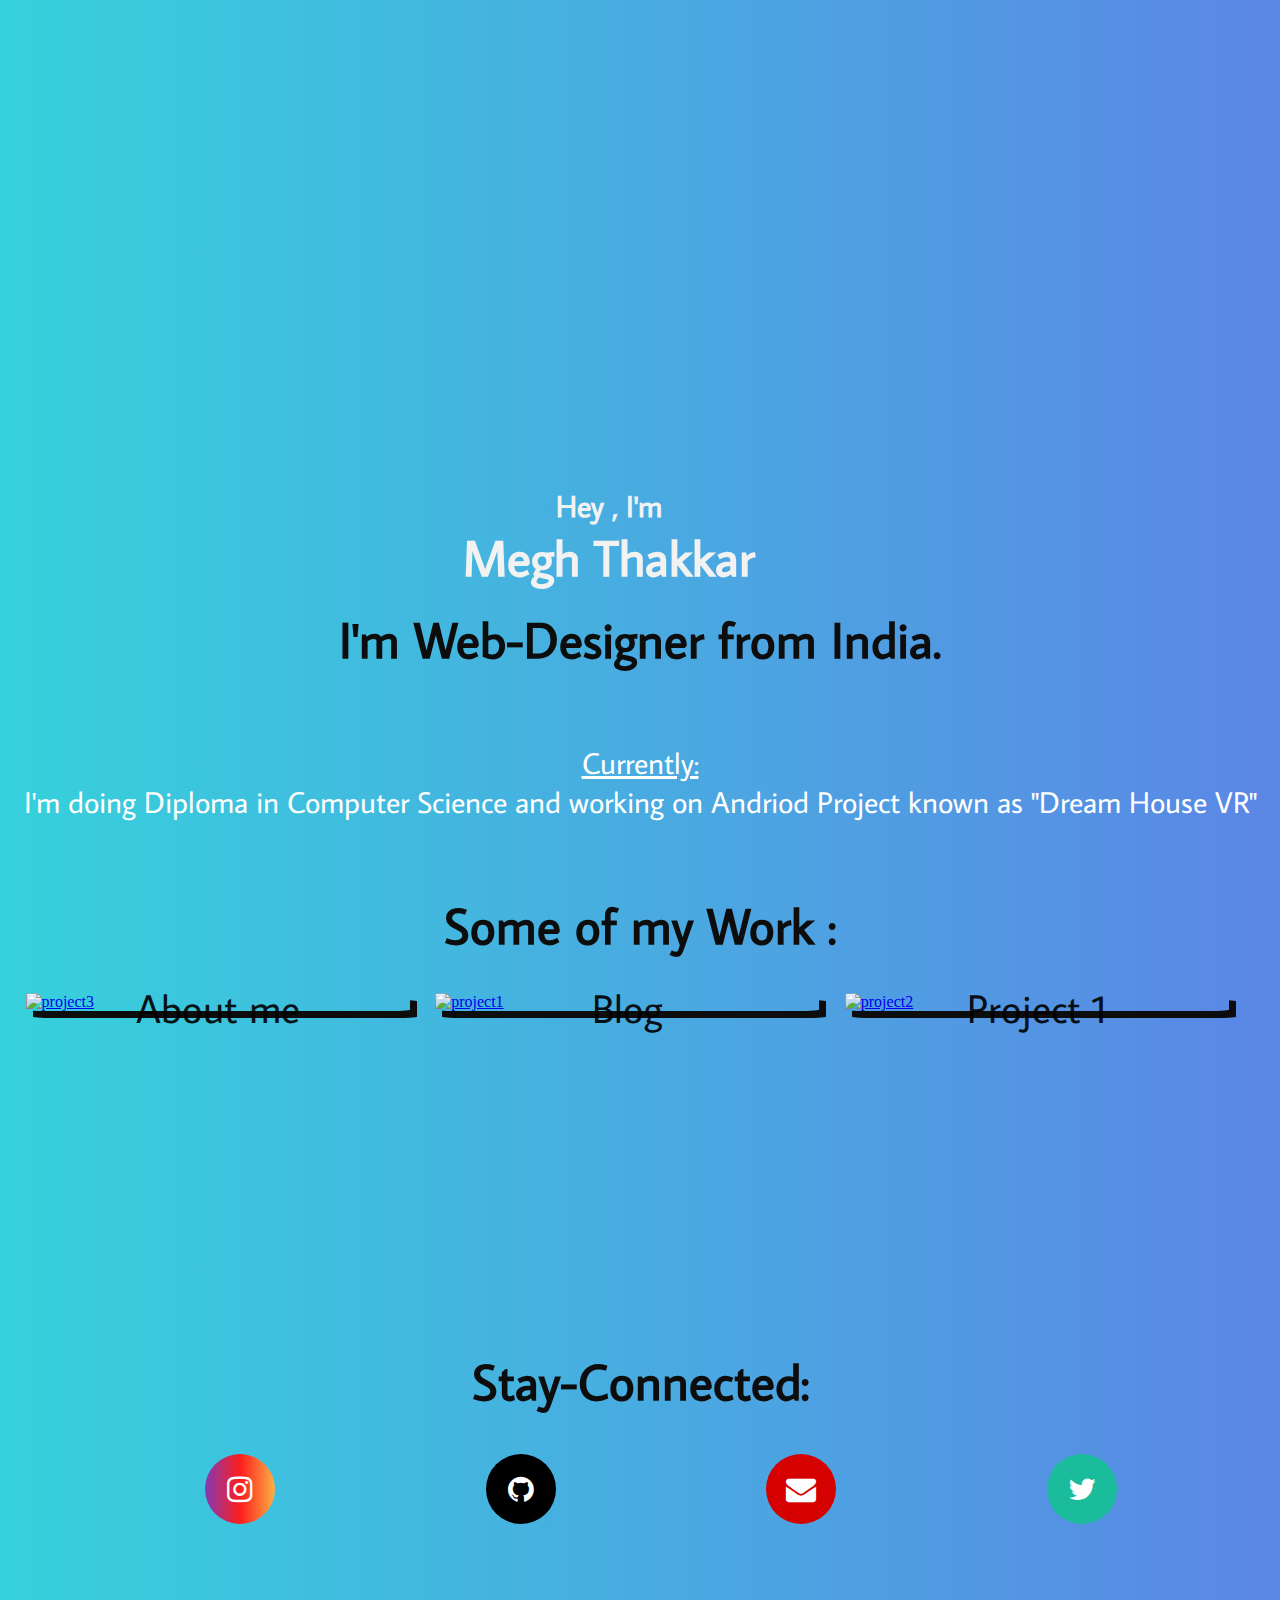
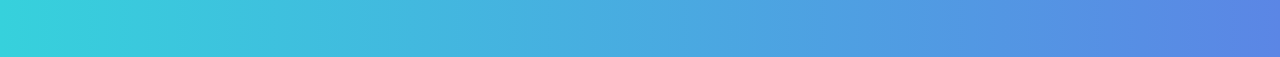
==== commit 8725b06f: "Update index.html" ====
--- a/index.html
+++ b/index.html
@@ -60,6 +60,7 @@
 		<br><br>
 			<div class="bot">
     			<h1 class="hd2">Stay-Connected:</h1>
+    			<br><br>
     				<a class="icon fa fa-instagram" href="https://www.instagram.com/meghjt/?hl=en" title="Follow"></a> 
 					<a class="icon fa fa-github" href="https://github.com/meghthakkar98?tab=repositories" title="see it"><a>
 					<a class="icon fa fa-envelope" href="mailto:meghthakkar98@gmail.com" title="Mail me"></a>
--- a/style.css
+++ b/style.css
@@ -6,7 +6,7 @@
 {
 	margin:0;
 	padding: 0;
-	background: linear-gradient(to right, #ece9e6, #ffffff); 
+	background: linear-gradient(to right, #36d1dc, #5b86e5); 
 }
 .sect
 {
@@ -21,8 +21,7 @@
 
 .subSect
 {
-	
-	background: linear-gradient(to right, #ece9e6, #ffffff); 
+	 background: linear-gradient(to right, #36d1dc, #5b86e5);
 }
 
 .sectOne
@@ -56,7 +55,7 @@
 
 .fa-twitter 
 {
- 	background: rgb(33, 150, 243);
+ 	background: #1abc9c	;
  	color: white;
 }
 
@@ -74,8 +73,7 @@
 
 .myneH
 {
-	font-family: font-family: 'Open Sans', sans-serif;
-	font-family: 'Pacifico', cursive;
+	font-family:'Average Sans', sans-serif;
 	font-size:30px;
 	color: #f2f2f2;
 	text-align: center;
@@ -85,8 +83,7 @@
 
 .myneN
 {
-	font-family: 'Source Sans Pro', sans-serif;
-	font-family: 'Pacifico', cursive;
+	font-family:'Average Sans', sans-serif;
 	font-size:50px;
 	color: #f2f2f2;
 	text-align: center;
@@ -95,7 +92,7 @@
 
 .p1
 {
-	font-family: 'Open Sans', sans-serif;
+	font-family:'Average Sans', sans-serif;
 	color: #404040;
 	font-size:18px;
 	width: 25%;
@@ -104,7 +101,7 @@
 
 .h1
 {
-	font-family: 'Pacifico', cursive;
+	font-family:'Average Sans', sans-serif;
 	font-size: 50px;
 	text-align: center;
 	color: #0d0d0d;
@@ -112,7 +109,7 @@
 
 .hd2
 {
-	font-family: 'Pacifico', cursive;
+	font-family:'Average Sans', sans-serif;
 	font-size: 50px;
 	text-align: center;
 	color: #0d0d0d;	
@@ -121,10 +118,10 @@
 
 .info
 {
-	font-family: 'Pacifico', cursive;
+	font-family:'Average Sans', sans-serif;
 	font-size: 30px;
 	text-align: center;
-	color: rgb(0, 229, 255);
+	color: #ffffff;
 }
 
 /* images 	*/
@@ -155,13 +152,13 @@
 	opacity: 0.9;
  	white-space: nowrap; 
  	color: #000000;
- 	font-size: 30px;
+ 	font-size: 40px;
  	position: absolute;
   	overflow: hidden;
   	top: 80%;
   	left: 50%;
   	transform: translate(-50%, -50%);
-  	font-family:  'Pacifico', cursive;
+  	font-family:'Average Sans', sans-serif; 
 }	
 .bot
 {
--- a/small.css
+++ b/small.css
@@ -6,7 +6,7 @@
 body
 {
 	height: 100%;
-	background: linear-gradient(to right, #ece9e6, #ffffff); 
+	background: linear-gradient(to right, #36d1dc, #5b86e5);  
 }
 .sect
 {
@@ -19,21 +19,20 @@
 
 .sectOne
 {
-	background-image: url("https://s13.postimg.org/rh8jtzvw7/20171224_164826.jpg");
+	background: url("https://s13.postimg.org/rh8jtzvw7/20171224_164826.jpg");
 }
 
 .subSect
 {
 	height: 100%;
-	background: linear-gradient(to right, #ece9e6, #ffffff); 
+	background: linear-gradient(to right, #36d1dc, #5b86e5); 	 
 }
 
 .myneH
 {
-	font-family:'Open Sans', sans-serif;
-	font-family: 'Pacifico', cursive;
+	font-family:'Average Sans', sans-serif;
 	font-size:30px;
-	color: rgb(3, 169, 244);
+	color: #ffffff;
 	text-align: center;
 	padding-top: 135%;
 	margin-right: 4%;
@@ -41,10 +40,9 @@
 
 .myneN
 {
-	font-family: 'Source Sans Pro', sans-serif;
-	font-family: 'Pacifico', cursive;
+	font-family:'Average Sans', sans-serif;
 	font-size:30px;
-	color: rgb(3, 169, 244);
+	color: #ffffff;
 	text-align: center;
 	margin-right: 4%;
 }
@@ -52,18 +50,18 @@
 
 .h1
 {
-	font-family: 'Pacifico', cursive;
+	font-family:'Average Sans', sans-serif;
 	font-size: 28px;
 	text-align: center;
-	color: #0d0d0d;
+	color: #000000;
 }
 
 .hd2
 {
-	font-family: 'Pacifico', cursive;
+	font-family:'Average Sans', sans-serif;
 	font-size: 25px;
 	text-align: center;
-	color: #0d0d0d;	
+	color: #ffffff;	
 }
 
 .fa
@@ -137,10 +135,10 @@
 
 .info
 {
-	font-family: 'Pacifico', cursive;
+	font-family:'Average Sans', sans-serif;
 	font-size:22px;
 	text-align: center;
-	color: rgb(0, 229, 255);
+	color: #ffffff;
 	margin: auto;
 }
 
@@ -184,7 +182,7 @@
   	top: 80%;
   	left: 50%;
   	transform: translate(-50%, -50%);
-  	font-family:  'Pacifico', cursive;
+  	font-family:'Average Sans', sans-serif;
 }	
 
 .bot
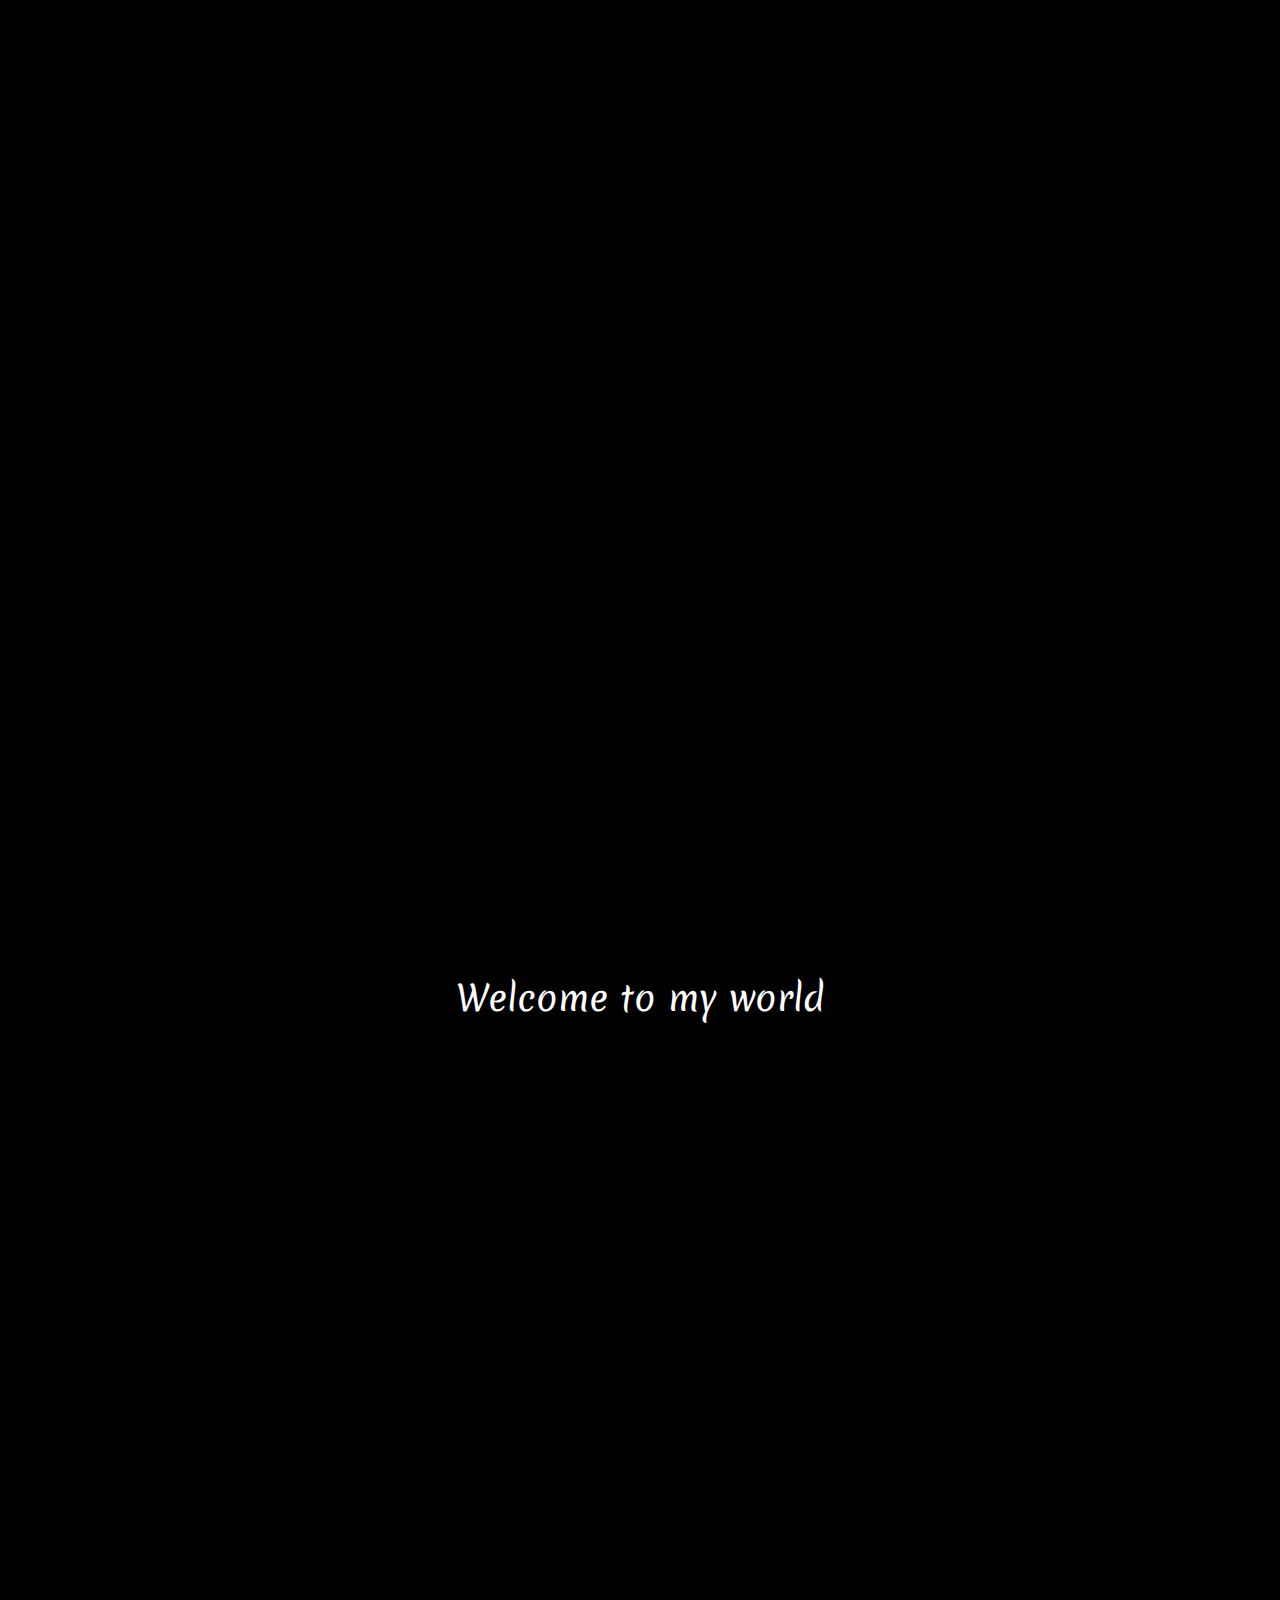
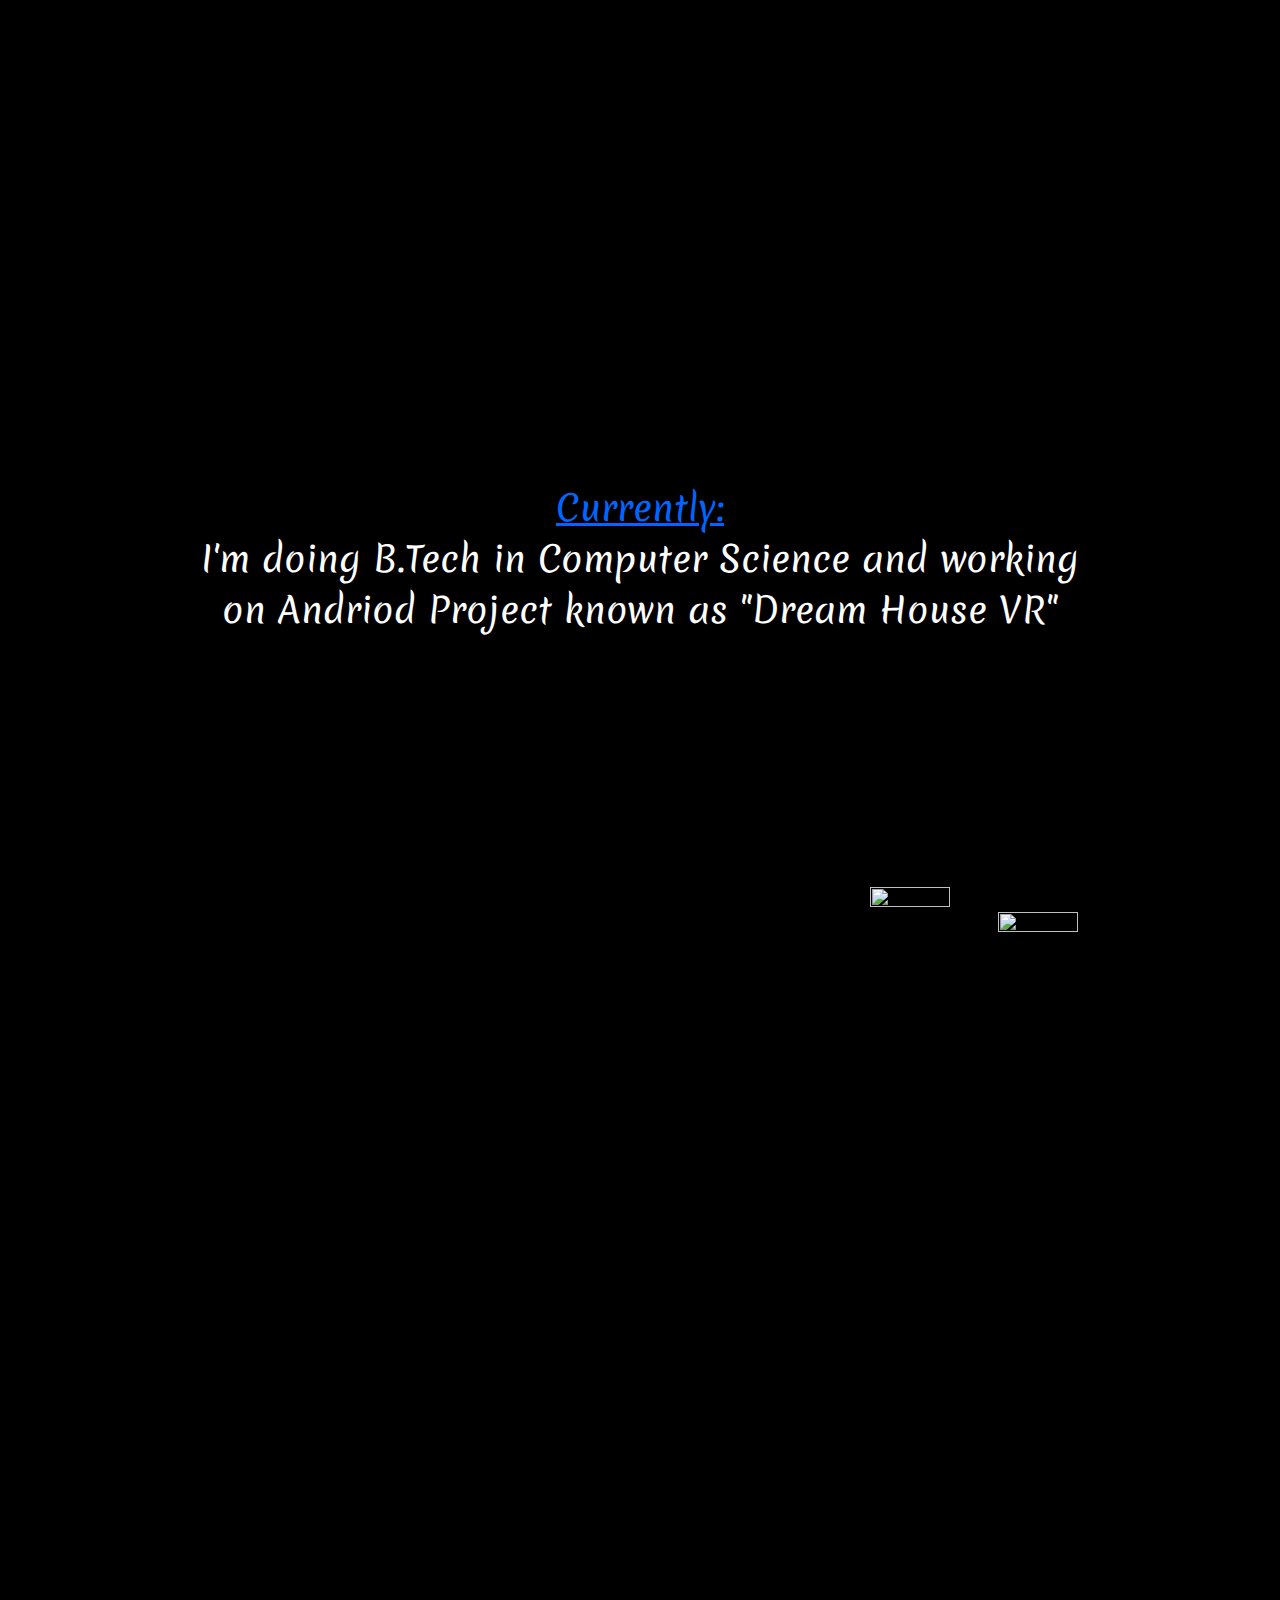
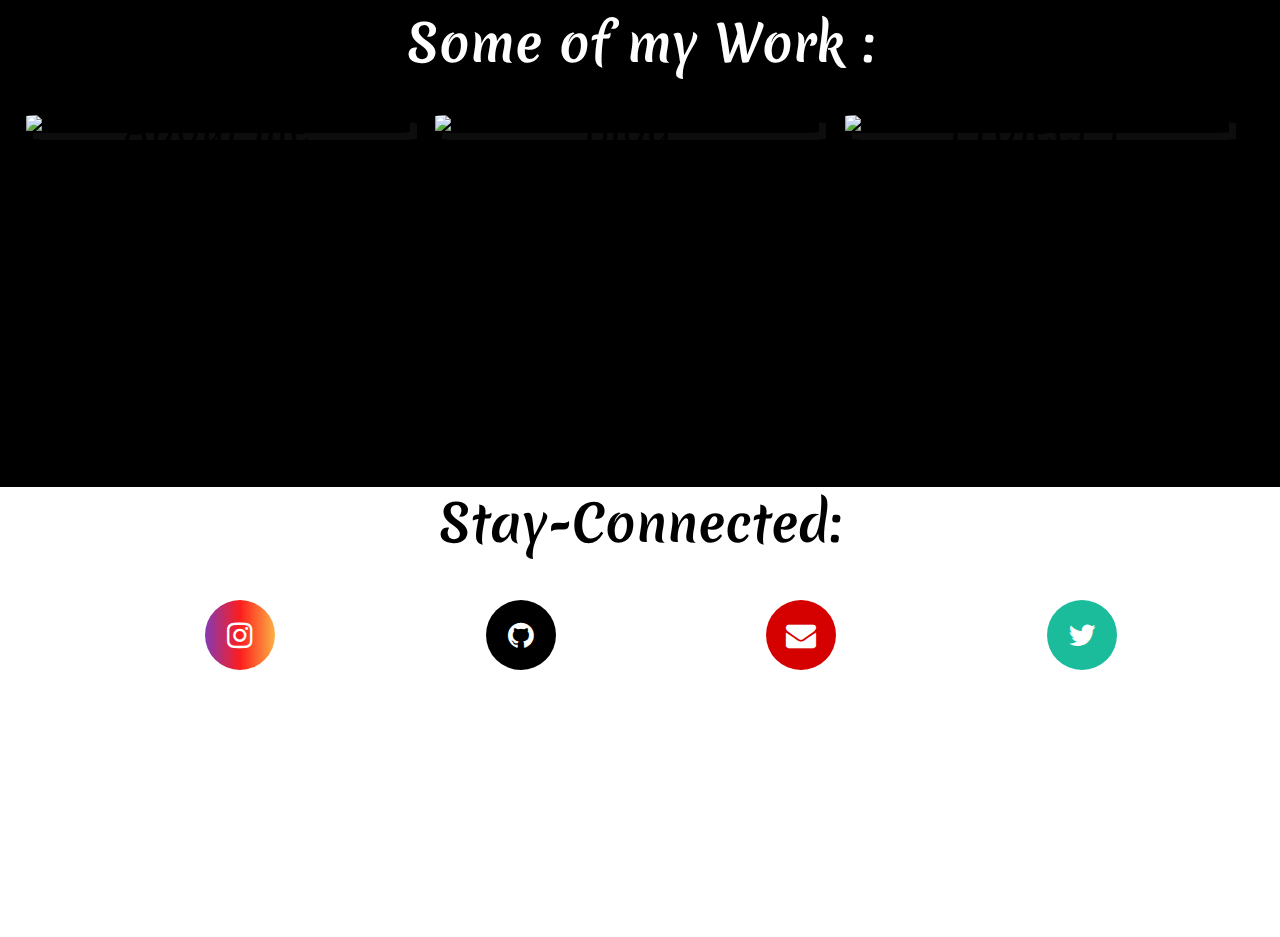
==== commit 42a11a5b: "Update index.html" ====
--- a/index.html
+++ b/index.html
@@ -1,64 +1,92 @@
 <!DOCTYPE html>
 <html>
+<head>
+	<!--Author:MEGH THAKKAR-->
+	<!--Site Version 5.0.0.0-->
+	<link rel="stylesheet" href="https://cdnjs.cloudflare.com/ajax/libs/font-awesome/4.7.0/css/font-awesome.min.css">
+	<link href="https://fonts.googleapis.com/css?family=Merienda" rel="stylesheet">
+	<title> Megh Thakkar - Web Designer</title>
+	<link rel="stylesheet" type="text/css" href="style.css">	
+	<link rel="stylesheet" type="text/css" media="screen and (min-width:0px) and (max-width:959px)"  href="small.css">	
+	<!-- <script>
+    if (screen.width <= 1024) {
+    window.location.replace("http://meghthakkar98.github.io/about");
+}
+</script> -->
+	<script type="text/javascript" src="script.js"></script>
+</head>
+<body>
+	<div class="sect sectSeven">
+		<div class="s1">Hello, I'm <br>Megh Thakkar</div>
+		<div class="s2">Web-Designer<br> from India.</div>	
+	 </div>
+			
+		<div class="subSect">
+			<p class="p1">Welcome to my world</p>
+		</div><br><br>
 
-<head>
-	<!--Author:Megh Thakkar-->
-	<!---version 1.0.0.0-->
-	<meta name="keyword" content="megh,megh thakkar,Megh,Megh thakkar">
-	<meta name="viewport" content="width=device-width, initial-scale=1.0 , user-scalable=no">
-	<link rel="icon" href="https://raw.githubusercontent.com/meghthakkar98/aboutme/gh-pages/megh.png">
-	<link rel="stylesheet" href="https://cdnjs.cloudflare.com/ajax/libs/font-awesome/4.7.0/css/font-awesome.min.css">
-	<link href="https://fonts.googleapis.com/css?family=Open+Sans:300i|Pacifico|Average+Sans|Source+Sans+Pro:600i" rel="stylesheet">
-	<title> Megh Thakkar - Web Designer</title>
-	<link rel="stylesheet" type="text/css"  media="screen and (min-width:960px)" href="style.css">
-	<link rel="stylesheet" type="text/css"  media="screen and (min-width:0px) and (max-width:959px)" href="small.css">
-
-</head>
-
-<body>	
-	<div class="sectOne sect">
-			<h1 class="myneH">Hey , I'm</h1>
-			<h1 class="myneN">Megh Thakkar</h1>
-	</div>	
-	<br>	
-	<div class="subSect">
-		<h1 class="h1">I'm Web-Designer from India.</h1>
-		<br><br><br><br>
-		
-		<p class="info"><u>Currently:</u> <br>I'm doing Diploma in Computer Science and working on Andriod Project known as "Dream House VR"</p>
+	
+	<div class="sect sectOne">
+		<div class="s3">About</div>
+		<div class="s4">Me</div>
+	 </div>
 
 
-		<br><br><br><br>
-		<h1 class="h1">Some of my Work :</h1><br><br>
-		
-		<div class="pro">
-  			<a target="_blank" href="https://meghthakkar98.github.io/about/">
-    			<img class="img" src="https://s8.postimg.org/gia1nf511/img3.png" alt="project3">
-  			</a>
-  			<div class="over">
-    			<div class="text">About me</div>
-  			</div>
+		<div class="subSect">
+			<p>	<u>Currently:</u><br><p class="ps">I'm doing B.Tech in Computer Science and working on Andriod Project known as "Dream House VR"	</p></p>
+		</div>
+	
+	<div class="sect sectTwo">
+		<div class="s5">My Work</div>
+
+		<div class="mhide">
+			<div class="s6 mhide"><img src="https://i.imgur.com/A0sr4Mx.png" class="img1"></div>
+			<div class="s7 mhide"><img src="https://i.imgur.com/8NOsWZm.png" class="img1"></div>
+			<div class="s8 mhide"><img src="https://i.imgur.com/jLBaE6G.png" class="img1"></div>
 		</div>	
 
-		<div class="pro">
-  			<a target="_blank" href="https://meghthakkar98.github.io/LasVegas/">
-      			<img class="img" src="https://s8.postimg.org/6xqf0j09h/img1.png" alt="project1">
-      		</a>
-      		<div class="over">
-    			<div class="text">Blog</div>
-  			</div>	
-		</div>
+		<div class="deskhide"><img src="all.png" class="img2"></div>
+	</div>
+	
+		<div class="subSect2">
+ 
+			<h1 class="h1">Some of my Work :</h1><br><br>
+	
+
+			<div class="pro">
+  				<a target="_blank" href="https://meghthakkar98.github.io/about/">
+    				<img class="img" src="https://i.imgur.com/kVuiPsH.png" alt="project3">
+  				</a>
+  				<div class="over">
+    				<div class="text">About me</div>
+  				</div>
+			</div>	
+
+			<div class="pro">
+  				<a target="_blank" href="https://meghthakkar98.github.io/LasVegas/">
+      				<img class="img" src="https://i.imgur.com/G6v3A04.png" alt="project1">
+      			</a>
+      			<div class="over">
+    				<div class="text">Blog</div>
+  				</div>	
+			</div>
 		
-		<div class="pro">
-  			<a target="_blank" href="http://neptunetelecom.co/">
-      			<img class="img" src="https://s8.postimg.org/rhv8z0nqd/img2.png" alt="project2">
-  			</a>
-  			<div class="over">
-    			<div class="text">Project 1</div>
-  			</div>
-		</div>	
-		<br><br>
-			<div class="bot">
+			<div class="pro">
+  				<a target="_blank" href="http://neptunetelecom.co/">
+      				<img class="img" src="https://i.imgur.com/mdMst1jr.png" alt="project2">
+  				</a>
+  				<div class="over">
+    				<div class="text">Project 1</div>
+  				</div>
+			</div>
+		</div>		
+		
+
+
+		
+	
+	<div class="sect2 sectThree">
+		<div class="bot	">
     			<h1 class="hd2">Stay-Connected:</h1>
     			<br><br>
     				<a class="icon fa fa-instagram" href="https://www.instagram.com/meghjt/?hl=en" title="Follow"></a> 
@@ -66,8 +94,11 @@
 					<a class="icon fa fa-envelope" href="mailto:meghthakkar98@gmail.com" title="Mail me"></a>
 					<a class="icon fa fa-twitter" href="https://twitter.com/meghthakkar12" title="Follow"></a>
 			</div>
-	</div>		
+	</div>
 	
+	
+	
+
 
 </body>
 </html>
--- a/style.css
+++ b/style.css
@@ -1,33 +1,84 @@
-*{
+*
+{
 	margin: 0;
-
-}
-body
-{
-	margin:0;
-	padding: 0;
-	background: linear-gradient(to right, #36d1dc, #5b86e5); 
-}
+}
+
+a
+{
+	text-decoration: none;
+	color: #000000;
+}
+
+.deskhide
+{
+	display: none;
+}
+
+html,body
+{
+	height: 100%;
+	background-color: #000000;
+}
+
 .sect
 {
-	
-	width: 100%;	
 	height: 100%;
 	background-size: cover;
 	background-repeat: no-repeat;
 	background-attachment: fixed; 
 	background-position: center;
-}
+	overflow: hidden;
+}
+
+.sect2
+{
+	height: 50%;
+}
+
 
 .subSect
 {
-	 background: linear-gradient(to right, #36d1dc, #5b86e5);
+	height: 25%;
+	background-color: #000000;
+}
+
+.subSect2
+{
+	height: 32%;
+	background-color: #000000;
 }
 
 .sectOne
 {
-	background-image: url("https://s8.postimg.org/ksxe3iy05/pic1.png");	
-}
+	background-image: url("https://i.imgur.com/jR6gpjM.jpg");
+}
+
+.sectTwo
+{
+	background-image: url("https://i.imgur.com/jfcxyCb.jpg");	
+}
+
+.sectThree
+{
+	background-color: #ffffff; 
+	
+}
+
+.sectSeven
+{
+	background-image: url("https://i.imgur.com/XG3j6b8.jpg");
+}
+
+
+.hd2
+{
+	font-family: 'Merienda', cursive;
+	font-size: 50px;
+	text-align: center;
+	color: #000000;	
+	margin-top: 15%;
+}
+
 
 .fa
 {
@@ -44,7 +95,7 @@
 .fa:hover
 {
 	cursor: pointer;
-	transform: scale(1.5,1.5);
+	transform: scale(2.5,2.5);
 }
 
 .fa-github 
@@ -71,57 +122,161 @@
  	color: white;
 }
 
-.myneH
-{
-	font-family:'Average Sans', sans-serif;
-	font-size:30px;
-	color: #f2f2f2;
-	text-align: center;
-	padding-top: 38%;
-	margin-right: 4.9%;
-}
-
-.myneN
-{
-	font-family:'Average Sans', sans-serif;
-	font-size:50px;
-	color: #f2f2f2;
-	text-align: center;
-	margin-right: 4.9%;
-}
 
 .p1
 {
-	font-family:'Average Sans', sans-serif;
-	color: #404040;
-	font-size:18px;
-	width: 25%;
-	padding: 2%;
-}
+	padding-top: 4%;
+}
+
+.s1
+{
+	margin-top: 20%;
+	width: 25%;
+	height: 25%;	
+	padding-top: 0%;
+	margin-left:10%; 
+	margin-bottom: 20%;
+	font-family: 'Merienda', cursive;
+	color: #000000;
+	font-size: 50px;
+
+}
+
+.s2
+{
+	margin-top: -32%;
+	width: 25%;
+	height: 25%;	
+	margin-left:72%; 
+	font-family: 'Merienda', cursive;
+	color: #000000;
+	font-size: 50px;
+	margin-bottom: 18%;
+}
+
+
+.s3
+{
+	margin-top: 10%;
+	width: 25%;
+	height: 25%;	
+	padding-top: 0%;
+	margin-left:28%; 
+	margin-bottom: 20%;
+	font-family: 'Merienda', cursive;
+	color: #000000;
+	font-size: 50px;
+
+}
+
+.s4
+{
+	margin-top: -32%;
+	width: 25%;
+	height: 25%;	
+	margin-left:65%; 
+	font-family: 'Merienda', cursive;
+	color: #000000;
+	font-size: 50px;
+	margin-bottom: 18%;
+}
+
+
+.s5
+{
+	margin-top: 5%;
+	width: 25%;
+	height: 25%;	
+	padding-top: 0%;
+	margin-left:18%; 
+	margin-bottom: 20%;
+	font-family: 'Merienda', cursive;
+	color: #000000;
+	font-size: 50px;
+
+}
+
+.s6
+{
+	margin-top: -30%;
+	width: 25%;
+	height: 25%;	
+	margin-left:68%; 
+	font-family: 'Merienda', cursive;
+	color: #000000;
+	font-size: 35px;
+	margin-bottom: 18%;
+}
+
+.s7
+{
+	margin-top: -20%;
+	width: 25%;
+	height: 25%;	
+	margin-left:78%; 
+	font-family: 'Merienda', cursive;
+	color: #000000;
+	font-size: 35px;
+	margin-bottom: 18%;
+}
+
+.s8
+{
+	margin-top: -40%;
+	width: 25%;
+	height: 25%;	
+	margin-left:88%; 
+	font-family: 'Merienda', cursive;
+	color: #000000;
+	font-size: 35px;
+	margin-bottom: 18%;
+}
+
+
+.img1
+{
+	height: 100%;
+	width: 50%;
+}
+
+
+h2
+{
+	color: #0066ff;
+	text-align: center;	
+	font-size: 50px;
+	font-family: 'Merienda', cursive;
+}
+p
+{
+	color: #ffffff;
+	text-align: center;
+	font-size: 35px;
+	margin: 0px 200px 0px 200px ;
+	font-family: 'Merienda', cursive;;
+}
+u
+{
+	color: #0066ff;
+	font-family: 'Merienda', cursive;
+}
+
 
 .h1
 {
-	font-family:'Average Sans', sans-serif;
-	font-size: 50px;
-	text-align: center;
-	color: #0d0d0d;
-}
-
-.hd2
-{
-	font-family:'Average Sans', sans-serif;
-	font-size: 50px;
-	text-align: center;
-	color: #0d0d0d;	
-	margin-top: 15%;
+
+	font-family: 'Merienda', cursive;
+	font-size: 50px;
+	text-align: center;
+	color: #ffffff;
 }
 
 .info
 {
-	font-family:'Average Sans', sans-serif;
+	font-family: 'Merienda', cursive;
 	font-size: 30px;
 	text-align: center;
-	color: #ffffff;
+	color: #00ccff;
 }
 
 /* images 	*/
@@ -158,10 +313,11 @@
   	top: 80%;
   	left: 50%;
   	transform: translate(-50%, -50%);
-  	font-family:'Average Sans', sans-serif; 
+  	font-family: 'Merienda', cursive; 
 }	
 .bot
 {
-	padding-top: 10%;
-	padding-bottom: 10%;
-}
+/*	padding-top: 10%;
+	padding-bottom: 10%;*/
+}
+
--- a/small.css
+++ b/small.css
@@ -1,191 +1,200 @@
-*
-{
-	margin:0;
-}
-
 body
 {
-	height: 100%;
-	background: linear-gradient(to right, #36d1dc, #5b86e5);  
-}
-.sect
-{
-	width: 100%;
-	height: 100%;
-	background-size: cover;
-	background-attachment: fixed; 
-	background-position: center;
-}
-
-.sectOne
-{
-	background: url("https://s13.postimg.org/rh8jtzvw7/20171224_164826.jpg");
-}
-
-.subSect
-{
-	height: 100%;
-	background: linear-gradient(to right, #36d1dc, #5b86e5); 	 
-}
-
-.myneH
-{
-	font-family:'Average Sans', sans-serif;
-	font-size:30px;
+	background-color: #ffffff;
+}
+
+.mhide
+{
+	display: none;
+}
+
+h2
+{
+	
+	color: #0066ff;
+	text-align: center;	
+	font-size: 25px;
+	font-family: 'Merienda', cursive; 
+}
+
+p
+{
 	color: #ffffff;
 	text-align: center;
-	padding-top: 135%;
-	margin-right: 4%;
-}
-
-.myneN
-{
-	font-family:'Average Sans', sans-serif;
-	font-size:30px;
-	color: #ffffff;
+	font-size: 35px;
+	margin: 0 auto ;
+	font-family: 'Merienda', cursive; 
+}
+
+.ps
+{
+	padding-top: 2%;
+}
+
+u
+{
+	color: #0066ff;
+	font-family: 'Merienda', cursive; 
+}
+
+*
+{
+	margin: 0;
+}
+
+.p1
+{
+	padding-top: 9%;	
+	font-size:60px;
+}
+
+
+.subSect
+{
+	height: 12%;
+	background-color: #000000;
+}
+
+.subSect2
+{
+	height: 10%;
+	background-color: #000000;
+}
+
+.sectOne
+{
+	background-image: url("https://i.imgur.com/jR6gpjM.jpg");
+}
+
+.sectTwo
+{
+	background-image: url("https://i.imgur.com/jfcxyCb.jpg");	
+}
+
+.sectThree
+{
+	background-color: #ffffff; 
+	height: 15%;
+}
+
+.sectSeven
+{
+	background-image: url("https://i.imgur.com/XG3j6b8.jpg");
+}
+
+.s1
+{
+	margin-top: 25%;
+	width: 25%;
+	height: 25%;	
+	padding-top: 0%;
+	margin-left:10%; 
+	margin-bottom: 20%;
+	font-family: 'Merienda', cursive;
+	color: #000000;
+	font-size:38px;
+
+}
+
+.s2
+{
+	margin-top: -42%;
+	width: 25%;
+	height: 25%;	
+	margin-left:72%; 
+	font-family: 'Merienda', cursive;
+	color: #000000;
+	font-size:38px;
+	margin-bottom: 18%;
+}
+
+
+.s3
+{
+	margin-top: -100%;
+	padding-top: 0%;
+	margin-left:10%; 
+	margin-bottom: 20%;
+	font-family: 'Merienda', cursive;
+	color: #000000;
+	font-size:38px;
+
+}
+
+.s4
+{
+	margin-top: -63%;
+	width: 25%;
+	height: 25%;	
+	margin-left:80%; 
+	font-family: 'Merienda', cursive;
+	color: #000000;
+	font-size:38px;
+	margin-bottom: 18%;
+}
+
+
+.s5
+{
+	margin-top: -100%;
+	width: 25%;
+	height: 25%;	
+	padding-top: 0%;
+	margin-left:8%; 
+	margin-bottom: 20%;
+	font-family: 'Merienda', cursive;
+	color: #000000;
+	font-size:38px;
+
+}
+
+.hd2
+{
+	font-family: 'Merienda', cursive;
+	font-size: 50px;
 	text-align: center;
-	margin-right: 4%;
-}
-
-
-.h1
-{
-	font-family:'Average Sans', sans-serif;
-	font-size: 28px;
-	text-align: center;
-	color: #000000;
-}
-
-.hd2
-{
-	font-family:'Average Sans', sans-serif;
-	font-size: 25px;
-	text-align: center;
-	color: #ffffff;	
+	color: #000000;	
+	margin-top: 15%;
 }
 
 .fa
 {
-	padding: 10px;
-	font-size: 23px;
-	width: 20px;
+	padding: 20px;
+	font-size: 30px;
+	width: 30px;
 	text-align: center;
 	text-decoration: none;
 	margin: 5px 2px;
 	border-radius: 50%;
-}
-
-@media only screen and (min-width: 0px)  and (max-width: 359px)
-{
-	.fa
-	{
-		margin-left: 9%;
-	}
-}
-
-@media only screen and (min-width: 360px) and (max-width: 413px)
-{
-	.fa
-	{
-		margin-left: 10.5%;
-	}	
-}
-
-@media only screen and (min-width: 414px) and (max-width: 600px)
-{
-	.fa
-	{
-		margin-left: 11.5%;
-	}
-}
-
-
-@media only screen and (min-width: 601px) and (max-width: 1200px)
-{
-	.fa
-	{
-		margin-left: 13.5%;
-	}
+	margin-left: 14%;
+}
+
+.fa:hover
+{
+	cursor: pointer;
+	transform: scale(2.5,2.5);
 }
 
 .fa-github 
 {
 	background: #000000;
- 	color: #ffffff;
+ 	color: white;
 }
 
 .fa-twitter 
 {
- 	background: rgb(33, 150, 243);
- 	color: #ffffff;
+ 	background: #1abc9c	;
+ 	color: white;
 }
 
 .fa-instagram 
 {
   	background: linear-gradient(to right, #833ab4, #fd1d1d, #fcb045);
- 	color: #ffffff;
+ 	color: white;
 }
 
 .fa-envelope 
 {
- 	background:rgb(213, 0, 0);
- 	color: #ffffff;
-}
-
-
-.info
-{
-	font-family:'Average Sans', sans-serif;
-	font-size:22px;
-	text-align: center;
-	color: #ffffff;
-	margin: auto;
-}
-
-/* images 	*/
-
-.pro 
-{
-	margin-left:25%;
-	margin-top: 8%;
-	margin-bottom: 10%;
- 	position: relative;
- 	width: 50%;
-	float:left
-
-}
-
-.img 
-{
- 	display: block;
- 	width: 100%;
- 	height: auto;
- 	box-shadow: 7px 7px #0d0d0d;
- 	border-radius: 7%;
-}
-
-.pro .over
-{
- 	width: 50%;
- 	border-radius: 7%;
-}
-
-.text 
-{
-	opacity: 0.9;
- 	white-space: nowrap; 
- 	color: #000000;
- 	font-size: 19px;
- 	font-style:bold;
- 	position: absolute;
-  	overflow: hidden;
-  	top: 80%;
-  	left: 50%;
-  	transform: translate(-50%, -50%);
-  	font-family:'Average Sans', sans-serif;
-}	
-
-.bot
-{
-	padding-top:146%;
-}
+ 	background: rgb(213, 0, 0);
+ 	color: white;
+}
